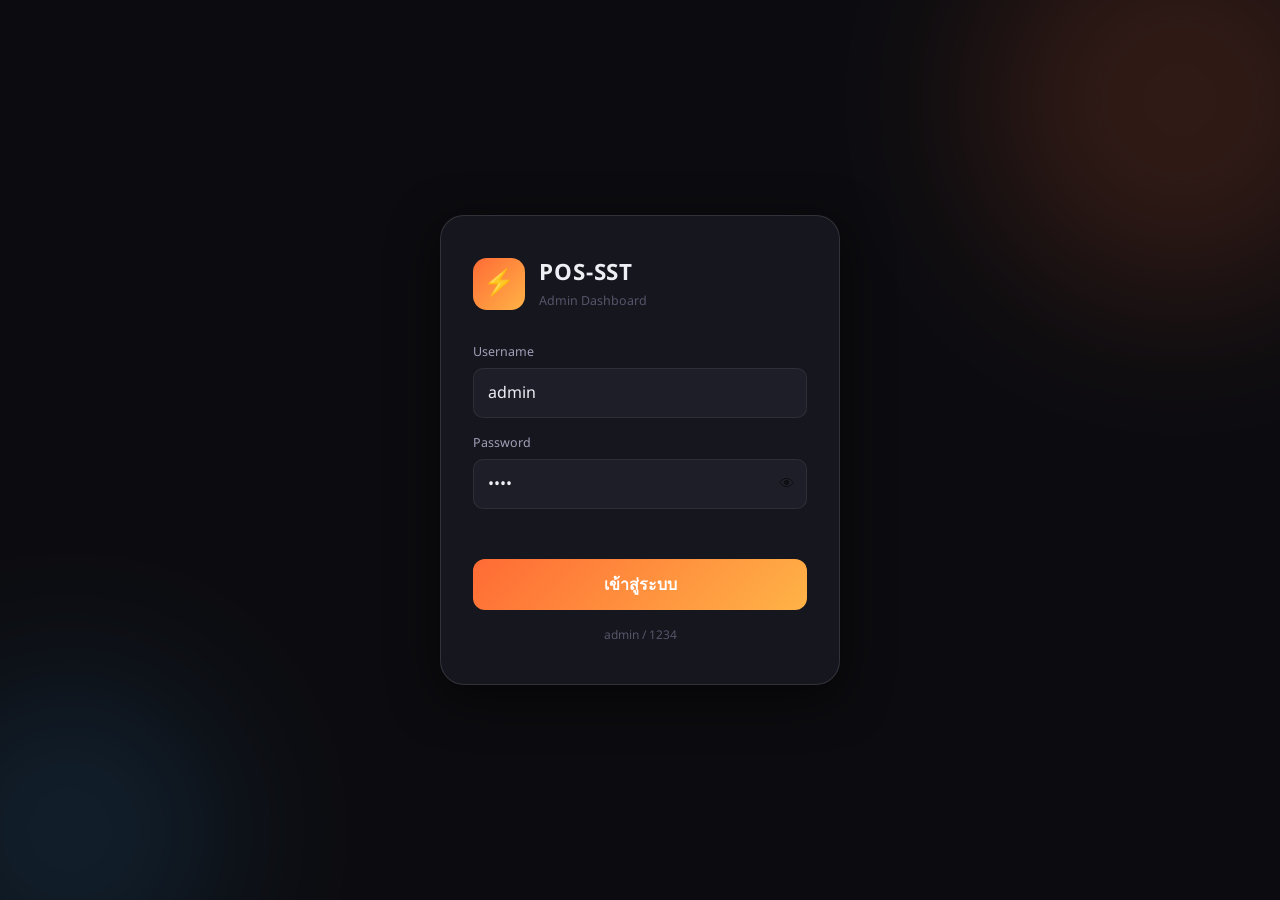
==== admin.html @ c985b65b "up to 3 commits ahead, 0 commits behind origin/main" ====
<!DOCTYPE html>
<html lang="th">
<head>
  <meta charset="UTF-8">
  <meta name="viewport" content="width=device-width, initial-scale=1.0, maximum-scale=1.0, minimum-scale=1.0, user-scalable=no, interactive-widget=resizes-content">
  <meta name="apple-mobile-web-app-capable" content="yes">
  <meta name="theme-color" content="#0c0c10">
  <title>POS-SST · Admin Dashboard</title>
  <link rel="stylesheet" href="admin-style.css">
  <link rel="preconnect" href="https://fonts.googleapis.com">
  <link href="https://fonts.googleapis.com/css2?family=Noto+Sans+Thai:wght@300;400;500;600;700&family=DM+Mono:wght@400;500&display=swap" rel="stylesheet">
</head>
<body>

  <!-- ════════════════════════════════
       LOGIN SCREEN
  ════════════════════════════════ -->
  <div class="login-screen" id="loginScreen">
    <div class="login-bg">
      <div class="login-orb login-orb1"></div>
      <div class="login-orb login-orb2"></div>
    </div>
    <div class="login-card">
      <div class="login-logo">
        <div class="login-logo-icon">⚡</div>
        <div>
          <div class="login-logo-title">POS-SST</div>
          <div class="login-logo-sub">Admin Dashboard</div>
        </div>
      </div>
      <div class="login-form">
        <div class="lf-group">
          <label>Username</label>
          <input type="text" id="loginUser" value="admin" placeholder="admin" autocomplete="username">
        </div>
        <div class="lf-group">
          <label>Password</label>
          <div class="pw-wrap">
            <input type="password" id="loginPass" value="1234" placeholder="••••••••" autocomplete="current-password">
            <button class="pw-toggle" onclick="togglePw()">👁</button>
          </div>
        </div>
        <div class="login-error" id="loginError"></div>
        <button class="login-btn" onclick="doLogin()">เข้าสู่ระบบ</button>
      </div>
      <div class="login-hint">admin / 1234</div>
    </div>
  </div>

  <!-- ════════════════════════════════
       APP SHELL
  ════════════════════════════════ -->
  <div class="app-shell" id="appShell" style="display:none">

    <!-- ── SIDEBAR (Desktop) ── -->
    <aside class="sidebar" id="sidebar">
      <div class="sb-header">
        <div class="sb-logo">
          <span class="sb-logo-icon">⚡</span>
          <div>
            <div class="sb-title">POS-SST</div>
            <div class="sb-sub">Admin Panel</div>
          </div>
        </div>
        <button class="sb-collapse" id="sbCollapse" onclick="toggleSidebar()" title="ย่อ/ขยาย">‹</button>
      </div>

      <nav class="sb-nav">
        <div class="sb-section-label">เมนูหลัก</div>
        <button class="sb-item active" data-page="dashboard" onclick="navTo('dashboard', this)">
          <span class="sb-icon">📊</span><span class="sb-label">Dashboard</span>
        </button>
        <button class="sb-item" data-page="orders" onclick="navTo('orders', this)">
          <span class="sb-icon">📦</span><span class="sb-label">คำสั่งซื้อ</span>
          <span class="sb-badge" id="sbBadgeOrders">0</span>
        </button>
        <button class="sb-item" data-page="products" onclick="navTo('products', this)">
          <span class="sb-icon">🍽️</span><span class="sb-label">สินค้า / เมนู</span>
        </button>
        <button class="sb-item" data-page="inventory" onclick="navTo('inventory', this)">
          <span class="sb-icon">📋</span><span class="sb-label">สต็อกสินค้า</span>
        </button>
        <div class="sb-section-label">ระบบ</div>
        <button class="sb-item" data-page="reports" onclick="navTo('reports', this)">
          <span class="sb-icon">📈</span><span class="sb-label">รายงาน</span>
        </button>
        <button class="sb-item" data-page="users" onclick="navTo('users', this)">
          <span class="sb-icon">👥</span><span class="sb-label">ผู้ใช้งาน</span>
        </button>
        <button class="sb-item" data-page="settings" onclick="navTo('settings', this)">
          <span class="sb-icon">⚙️</span><span class="sb-label">ตั้งค่า</span>
        </button>
      </nav>

      <div class="sb-footer">
        <div class="sb-user">
          <div class="sb-avatar" id="sbAvatar">A</div>
          <div class="sb-user-info">
            <div class="sb-user-name" id="sbUserName">Admin</div>
            <div class="sb-user-role">Super Admin</div>
          </div>
        </div>
        <button class="sb-logout" onclick="doLogout()" title="ออกจากระบบ">⏻</button>
      </div>
    </aside>

    <!-- ── MAIN AREA ── -->
    <div class="main-area">

      <!-- Top Bar -->
      <header class="topbar">
        <div class="tb-left">
          <button class="tb-menu-btn" id="tbMenuBtn" onclick="toggleMobileMenu()">☰</button>
          <div class="tb-breadcrumb">
            <span class="tb-bc-icon" id="tbIcon">📊</span>
            <span class="tb-bc-title" id="tbTitle">Dashboard</span>
          </div>
        </div>
        <div class="tb-right">
          <button class="tb-icon-btn" onclick="refreshPage()" title="รีเฟรช">🔄</button>
          <div class="tb-datetime" id="tbDatetime"></div>
          <button class="tb-avatar-btn" onclick="navTo('settings', null)">
            <div class="tb-avatar" id="tbAvatar">A</div>
          </button>
        </div>
      </header>

      <!-- Page Content -->
      <main class="page-content" id="pageContent">

        <!-- ══ DASHBOARD ══ -->
        <section class="page active" id="page-dashboard">
          <div class="page-title">ภาพรวมระบบ</div>

          <!-- KPI Row -->
          <div class="kpi-grid" id="kpiGrid"></div>

          <!-- Charts Row -->
          <div class="charts-row">
            <div class="chart-card wide">
              <div class="chart-header">
                <div class="chart-title">ยอดขาย 7 วันล่าสุด</div>
                <div class="chart-actions">
                  <button class="chart-btn active" onclick="switchChart('week',this)">สัปดาห์</button>
                  <button class="chart-btn" onclick="switchChart('month',this)">เดือน</button>
                </div>
              </div>
              <canvas id="salesChart" height="200"></canvas>
            </div>
            <div class="chart-card">
              <div class="chart-header"><div class="chart-title">สินค้าขายดี</div></div>
              <canvas id="topChart" height="200"></canvas>
            </div>
          </div>

          <!-- Recent Orders -->
          <div class="section-card">
            <div class="sc-header">
              <div class="sc-title">คำสั่งซื้อล่าสุด</div>
              <button class="sc-link" onclick="navTo('orders', null)">ดูทั้งหมด →</button>
            </div>
            <div class="table-wrap">
              <table class="data-table" id="dashOrdersTable"></table>
            </div>
          </div>
        </section>

        <!-- ══ ORDERS ══ -->
        <section class="page" id="page-orders">
          <div class="page-top-row">
            <div class="page-title">คำสั่งซื้อ</div>
            <div class="page-actions">
              <select class="filter-select" id="orderStatusFilter" onchange="renderOrdersPage()">
                <option value="all">ทุกสถานะ</option>
                <option value="pending">รอดำเนินการ</option>
                <option value="done">สำเร็จ</option>
                <option value="cancel">ยกเลิก</option>
              </select>
            </div>
          </div>
          <div class="section-card">
            <div class="table-wrap">
              <table class="data-table" id="ordersTable"></table>
            </div>
            <div class="table-empty" id="ordersEmpty" style="display:none">ไม่มีคำสั่งซื้อ</div>
          </div>
        </section>

        <!-- ══ PRODUCTS ══ -->
        <section class="page" id="page-products">
          <div class="page-top-row">
            <div class="page-title">สินค้า / เมนู</div>
            <button class="primary-btn" onclick="openProductModal()">+ เพิ่มสินค้า</button>
          </div>

          <!-- Search + filter -->
          <div class="filter-bar">
            <div class="filter-search">
              <span>🔍</span>
              <input type="text" id="productSearch" placeholder="ค้นหาสินค้า..." oninput="renderProductsPage()">
            </div>
            <select class="filter-select" id="productCatFilter" onchange="renderProductsPage()">
              <option value="all">ทุกหมวด</option>
              <option value="rice">🍚 ข้าว</option>
              <option value="noodle">🍜 เฝอ/ก๋วย</option>
              <option value="grill">🔥 ปิ้ง</option>
              <option value="drink">🥤 เครื่องดื่ม</option>
              <option value="dessert">🍮 ของหวาน</option>
            </select>
          </div>

          <div class="section-card">
            <div class="table-wrap">
              <table class="data-table" id="productsTable"></table>
            </div>
          </div>
        </section>

        <!-- ══ INVENTORY ══ -->
        <section class="page" id="page-inventory">
          <div class="page-top-row">
            <div class="page-title">สต็อกสินค้า</div>
            <button class="primary-btn" onclick="openStockModal()">+ ปรับสต็อก</button>
          </div>

          <!-- Stock alert -->
          <div class="alert-banner" id="stockAlert"></div>

          <div class="section-card">
            <div class="table-wrap">
              <table class="data-table" id="inventoryTable"></table>
            </div>
          </div>

          <!-- Stock log -->
          <div class="section-card" style="margin-top:16px">
            <div class="sc-header"><div class="sc-title">ประวัติการปรับสต็อก</div></div>
            <div class="table-wrap">
              <table class="data-table" id="stockLogTable"></table>
            </div>
          </div>
        </section>

        <!-- ══ REPORTS ══ -->
        <section class="page" id="page-reports">
          <div class="page-top-row">
            <div class="page-title">รายงานยอดขาย</div>
            <div class="page-actions">
              <select class="filter-select" id="reportPeriod" onchange="renderReportsPage()">
                <option value="7">7 วัน</option>
                <option value="30">30 วัน</option>
                <option value="90">90 วัน</option>
              </select>
            </div>
          </div>

          <div class="kpi-grid" id="reportKpi"></div>

          <div class="charts-row">
            <div class="chart-card wide">
              <div class="chart-header"><div class="chart-title">ยอดขายรายวัน</div></div>
              <canvas id="reportChart" height="220"></canvas>
            </div>
            <div class="chart-card">
              <div class="chart-header"><div class="chart-title">สัดส่วนหมวดหมู่</div></div>
              <canvas id="catChart" height="220"></canvas>
            </div>
          </div>

          <div class="section-card">
            <div class="sc-header">
              <div class="sc-title">รายการขายทั้งหมด</div>
              <button class="sc-link" onclick="exportCSV()">⬇ Export CSV</button>
            </div>
            <div class="table-wrap">
              <table class="data-table" id="reportTable"></table>
            </div>
          </div>
        </section>

        <!-- ══ USERS ══ -->
        <section class="page" id="page-users">
          <div class="page-top-row">
            <div class="page-title">ผู้ใช้งาน</div>
            <button class="primary-btn" onclick="openUserModal()">+ เพิ่มผู้ใช้</button>
          </div>
          <div class="section-card">
            <div class="table-wrap">
              <table class="data-table" id="usersTable"></table>
            </div>
          </div>
        </section>

        <!-- ══ SETTINGS ══ -->
        <section class="page" id="page-settings">
          <div class="page-title">ตั้งค่าระบบ</div>
          <div class="settings-layout">

            <div class="settings-group">
              <div class="sg-title">🏪 ข้อมูลร้าน</div>
              <div class="sg-row"><label>ชื่อร้าน</label><input class="sg-input" id="sStoreName" value="ร้านอาหารลาว"></div>
              <div class="sg-row"><label>โทรศัพท์</label><input class="sg-input" id="sStorePhone" value="020 xxxx xxxx"></div>
              <div class="sg-row"><label>ที่อยู่</label><input class="sg-input" id="sStoreAddr" value="เวียงจันทน์, ลาว"></div>
              <div class="sg-row"><label>เวลาเปิด-ปิด</label><input class="sg-input" value="08:00 – 22:00"></div>
              <button class="sg-btn" onclick="showToast('✅ บันทึกข้อมูลร้านแล้ว')">💾 บันทึก</button>
            </div>

            <div class="settings-group">
              <div class="sg-title">💰 ภาษี & ส่วนลด</div>
              <div class="sg-row"><label>VAT (%)</label><input class="sg-input" id="sVat" type="number" value="7"></div>
              <div class="sg-row"><label>ส่วนลดสูงสุด (%)</label><input class="sg-input" type="number" value="20"></div>
              <div class="sg-row"><label>สกุลเงิน</label>
                <select class="sg-input">
                  <option>LAK – ກີບ</option>
                  <option>THB – บาท</option>
                  <option>USD – Dollar</option>
                </select>
              </div>
              <button class="sg-btn" onclick="showToast('✅ บันทึกการตั้งค่าภาษีแล้ว')">💾 บันทึก</button>
            </div>

            <div class="settings-group">
              <div class="sg-title">🖨️ ใบเสร็จ</div>
              <div class="sg-row"><label>หัวใบเสร็จ</label><input class="sg-input" value="ร้านอาหารลาว"></div>
              <div class="sg-row"><label>ข้อความท้าย</label><input class="sg-input" value="ขอบคุณที่ใช้บริการ 🙏"></div>
              <div class="sg-row"><label>แสดง VAT</label>
                <select class="sg-input"><option>แสดง</option><option>ซ่อน</option></select>
              </div>
              <button class="sg-btn" onclick="showToast('✅ บันทึกการตั้งค่าใบเสร็จแล้ว')">💾 บันทึก</button>
            </div>

            <div class="settings-group">
              <div class="sg-title">🔐 เปลี่ยนรหัสผ่าน</div>
              <div class="sg-row"><label>รหัสปัจจุบัน</label><input class="sg-input" type="password" placeholder="••••••••"></div>
              <div class="sg-row"><label>รหัสใหม่</label><input class="sg-input" type="password" placeholder="••••••••"></div>
              <div class="sg-row"><label>ยืนยันรหัสใหม่</label><input class="sg-input" type="password" placeholder="••••••••"></div>
              <button class="sg-btn" onclick="showToast('✅ เปลี่ยนรหัสผ่านแล้ว')">🔐 เปลี่ยนรหัสผ่าน</button>
            </div>

            <div class="settings-group danger-group">
              <div class="sg-title">⚠️ Zone อันตราย</div>
              <div class="sg-row" style="flex-direction:column;gap:10px">
                <button class="sg-btn blue" onclick="showToast('💾 สำรองข้อมูลสำเร็จ')">💾 สำรองข้อมูล (Backup)</button>
                <button class="sg-btn red" onclick="confirmReset()">🗑️ รีเซ็ตข้อมูลทั้งหมด</button>
              </div>
              <div class="version-info">POS-SST Admin v1.0.0 · Build 2025</div>
            </div>

          </div>
        </section>

      </main>
    </div><!-- /main-area -->

  </div><!-- /app-shell -->

  <!-- ════════ MOBILE BOTTOM NAV ════════ -->
  <nav class="mobile-nav" id="mobileNav" style="display:none">
    <button class="mn-item active" data-page="dashboard" onclick="navTo('dashboard',this)">
      <span>📊</span><span>หน้าหลัก</span>
    </button>
    <button class="mn-item" data-page="orders" onclick="navTo('orders',this)">
      <span>📦</span><span>ออร์เดอร์</span>
    </button>
    <button class="mn-item" data-page="products" onclick="navTo('products',this)">
      <span>🍽️</span><span>สินค้า</span>
    </button>
    <button class="mn-item" data-page="reports" onclick="navTo('reports',this)">
      <span>📈</span><span>รายงาน</span>
    </button>
    <button class="mn-item" data-page="settings" onclick="navTo('settings',this)">
      <span>⚙️</span><span>ตั้งค่า</span>
    </button>
  </nav>

  <!-- ════════ MOBILE SIDEBAR OVERLAY ════════ -->
  <div class="mob-overlay" id="mobOverlay" onclick="closeMobileMenu()"></div>

  <!-- ════════ MODALS ════════ -->

  <!-- Product Modal -->
  <div class="modal-overlay" id="productModal">
    <div class="modal-card">
      <div class="modal-header">
        <div class="modal-title" id="productModalTitle">เพิ่มสินค้า</div>
        <button class="modal-close" onclick="closeModal('productModal')">✕</button>
      </div>
      <div class="modal-body">
        <input type="hidden" id="pmId">
        <div class="mf-row"><label>ชื่อสินค้า</label><input class="mf-input" id="pmName" placeholder="เช่น ข้าวผัด"></div>
        <div class="mf-row"><label>ราคา (ກີບ)</label><input class="mf-input" id="pmPrice" type="number" inputmode="numeric" placeholder="35000"></div>
        <div class="mf-row"><label>คำอธิบาย</label><input class="mf-input" id="pmDesc" placeholder="รายละเอียดสั้น ๆ"></div>
        <div class="mf-row2">
          <div class="mf-row"><label>หมวดหมู่</label>
            <select class="mf-input" id="pmCat">
              <option value="rice">🍚 ข้าว</option>
              <option value="noodle">🍜 เฝอ/ก๋วย</option>
              <option value="grill">🔥 ปิ้ง</option>
              <option value="drink">🥤 เครื่องดื่ม</option>
              <option value="dessert">🍮 ของหวาน</option>
            </select>
          </div>
          <div class="mf-row"><label>สต็อกเริ่มต้น</label><input class="mf-input" id="pmStock" type="number" inputmode="numeric" placeholder="99"></div>
        </div>
        <div class="mf-row"><label>สถานะ</label>
          <select class="mf-input" id="pmStatus">
            <option value="active">✅ ขายอยู่</option>
            <option value="soldout">❌ หมด</option>
            <option value="hidden">🚫 ซ่อน</option>
          </select>
        </div>
      </div>
      <div class="modal-footer">
        <button class="modal-btn cancel" onclick="closeModal('productModal')">ยกเลิก</button>
        <button class="modal-btn confirm" onclick="saveProduct()">💾 บันทึก</button>
      </div>
    </div>
  </div>

  <!-- Stock Adjust Modal -->
  <div class="modal-overlay" id="stockModal">
    <div class="modal-card">
      <div class="modal-header">
        <div class="modal-title">ปรับสต็อกสินค้า</div>
        <button class="modal-close" onclick="closeModal('stockModal')">✕</button>
      </div>
      <div class="modal-body">
        <div class="mf-row"><label>สินค้า</label>
          <select class="mf-input" id="smProduct"></select>
        </div>
        <div class="mf-row2">
          <div class="mf-row"><label>ประเภท</label>
            <select class="mf-input" id="smType">
              <option value="in">เข้า (+)</option>
              <option value="out">ออก (−)</option>
              <option value="set">ตั้งค่าใหม่</option>
            </select>
          </div>
          <div class="mf-row"><label>จำนวน</label>
            <input class="mf-input" id="smQty" type="number" inputmode="numeric" placeholder="10">
          </div>
        </div>
        <div class="mf-row"><label>หมายเหตุ</label><input class="mf-input" id="smNote" placeholder="เช่น รับสินค้าใหม่"></div>
      </div>
      <div class="modal-footer">
        <button class="modal-btn cancel" onclick="closeModal('stockModal')">ยกเลิก</button>
        <button class="modal-btn confirm" onclick="saveStock()">✅ ยืนยัน</button>
      </div>
    </div>
  </div>

  <!-- User Modal -->
  <div class="modal-overlay" id="userModal">
    <div class="modal-card">
      <div class="modal-header">
        <div class="modal-title" id="userModalTitle">เพิ่มผู้ใช้</div>
        <button class="modal-close" onclick="closeModal('userModal')">✕</button>
      </div>
      <div class="modal-body">
        <input type="hidden" id="umId">
        <div class="mf-row"><label>ชื่อเต็ม</label><input class="mf-input" id="umName" placeholder="ชื่อ นามสกุล"></div>
        <div class="mf-row"><label>Username</label><input class="mf-input" id="umUser" placeholder="username"></div>
        <div class="mf-row"><label>รหัสผ่าน</label><input class="mf-input" id="umPass" type="password" placeholder="••••••••"></div>
        <div class="mf-row"><label>บทบาท</label>
          <select class="mf-input" id="umRole">
            <option value="admin">⚡ Super Admin</option>
            <option value="manager">👔 ผู้จัดการ</option>
            <option value="cashier">🏪 พนักงานขาย</option>
          </select>
        </div>
        <div class="mf-row"><label>สถานะ</label>
          <select class="mf-input" id="umStatus">
            <option value="active">✅ ใช้งาน</option>
            <option value="inactive">🚫 ระงับ</option>
          </select>
        </div>
      </div>
      <div class="modal-footer">
        <button class="modal-btn cancel" onclick="closeModal('userModal')">ยกเลิก</button>
        <button class="modal-btn confirm" onclick="saveUser()">💾 บันทึก</button>
      </div>
    </div>
  </div>

  <!-- Order Detail Modal -->
  <div class="modal-overlay" id="orderDetailModal">
    <div class="modal-card">
      <div class="modal-header">
        <div class="modal-title" id="odTitle">รายละเอียดออร์เดอร์</div>
        <button class="modal-close" onclick="closeModal('orderDetailModal')">✕</button>
      </div>
      <div class="modal-body" id="odBody"></div>
      <div class="modal-footer">
        <button class="modal-btn cancel" onclick="closeModal('orderDetailModal')">ปิด</button>
        <button class="modal-btn confirm" onclick="printReceipt()">🖨️ พิมพ์ใบเสร็จ</button>
      </div>
    </div>
  </div>

  <!-- ════════ TOAST ════════ -->
  <div class="toast-stack" id="toastStack"></div>

  <script src="db.js"></script>
  <script src="admin-script.js"></script>
</body>
</html>
---- admin-style.css ----
/* ==========================================
   POS-SST ADMIN DASHBOARD — STYLE.CSS
   Responsive: Mobile-First + Desktop Sidebar
   ========================================== */

:root {
  --bg:         #0c0c10;
  --surface:    #16161e;
  --surface2:   #1e1e28;
  --surface3:   #262632;
  --border:     rgba(255,255,255,0.07);
  --border2:    rgba(255,255,255,0.12);
  --accent:     #ff6b35;
  --accent2:    #ffb347;
  --accent-dim: rgba(255,107,53,0.15);
  --green:      #2ecc71;
  --green-dim:  rgba(46,204,113,0.12);
  --red:        #e74c3c;
  --red-dim:    rgba(231,76,60,0.12);
  --blue:       #3498db;
  --blue-dim:   rgba(52,152,219,0.12);
  --yellow:     #f1c40f;
  --text:       #eeeef5;
  --text2:      #a0a0b8;
  --muted:      #55556a;
  --sidebar-w:  240px;
  --sidebar-collapsed: 64px;
  --topbar-h:   60px;
  --mobile-nav: 64px;
  --radius:     14px;
  --radius-sm:  8px;
  --shadow:     0 4px 24px rgba(0,0,0,0.5);
  --shadow-lg:  0 12px 48px rgba(0,0,0,0.6);
  --tap:        44px;
}

/* ── RESET ── */
*, *::before, *::after { box-sizing: border-box; margin: 0; padding: 0; }
html { font-size: 16px; scroll-behavior: smooth; -webkit-text-size-adjust: 100%; }
body {
  font-family: 'Noto Sans Thai', 'Noto Sans', sans-serif;
  background: var(--bg);
  color: var(--text);
  min-height: 100vh;
  min-height: 100dvh;
  overflow-x: hidden;
  -webkit-font-smoothing: antialiased;
}

/* ── iOS ZOOM FIX ──────────────────────────────────────────
   iOS Safari zooms the page when any focused input/select
   has font-size < 16px. Fix: force 16px on ALL form elements,
   then visually scale them down with transform so the layout
   stays compact. touch-action: manipulation kills double-tap zoom
   on buttons without disabling pinch-zoom on the page.
   ────────────────────────────────────────────────────────── */
input, select, textarea {
  font-family: inherit;
  font-size: 16px !important;   /* prevents iOS auto-zoom on focus */
}

button, a, [role="button"],
.sb-item, .mn-item, .nav-item,
.cat-pill, .tbl-btn, .primary-btn,
.modal-btn, .sg-btn, .settings-btn,
.login-btn, .chart-btn, .sc-link,
.tb-icon-btn, .tb-avatar-btn,
.sb-collapse, .sb-logout,
.modal-close, .pw-toggle {
  touch-action: manipulation; /* prevents 300ms delay + double-tap zoom */
  -webkit-tap-highlight-color: transparent;
}
::-webkit-scrollbar { width: 4px; height: 4px; }
::-webkit-scrollbar-track { background: transparent; }
::-webkit-scrollbar-thumb { background: var(--surface3); border-radius: 4px; }

/* ════════════════════════════════
   LOGIN SCREEN
════════════════════════════════ */
.login-screen {
  position: fixed; inset: 0;
  display: flex; align-items: center; justify-content: center;
  background: var(--bg);
  z-index: 1000;
  padding: 24px;
}
.login-bg { position: absolute; inset: 0; overflow: hidden; }
.login-orb {
  position: absolute; border-radius: 50%;
  filter: blur(80px); opacity: 0.15;
}
.login-orb1 { width: 400px; height: 400px; background: var(--accent); top: -100px; right: -100px; }
.login-orb2 { width: 300px; height: 300px; background: var(--blue); bottom: -80px; left: -80px; }

.login-card {
  position: relative; z-index: 1;
  background: var(--surface);
  border: 1px solid var(--border2);
  border-radius: 24px;
  padding: 40px 32px;
  width: 100%; max-width: 400px;
  box-shadow: var(--shadow-lg);
  animation: cardIn 0.5s cubic-bezier(.34,1.56,.64,1);
}
@keyframes cardIn {
  from { opacity: 0; transform: translateY(24px) scale(0.95); }
  to   { opacity: 1; transform: translateY(0) scale(1); }
}

.login-logo {
  display: flex; align-items: center; gap: 14px;
  margin-bottom: 32px;
}
.login-logo-icon {
  width: 52px; height: 52px; border-radius: 14px;
  background: linear-gradient(135deg, var(--accent), var(--accent2));
  display: flex; align-items: center; justify-content: center;
  font-size: 1.6rem;
}
.login-logo-title { font-size: 1.4rem; font-weight: 700; letter-spacing: 0.04em; }
.login-logo-sub { font-size: 0.78rem; color: var(--muted); margin-top: 2px; }

.login-form { display: flex; flex-direction: column; gap: 16px; }
.lf-group label { display: block; font-size: 0.78rem; color: var(--text2); margin-bottom: 6px; }
.lf-group input {
  width: 100%; background: var(--surface2); border: 1.5px solid var(--border);
  border-radius: 10px; padding: 12px 14px; color: var(--text);
  font-size: 16px; outline: none; min-height: var(--tap);
  transition: border-color 0.2s;
}
.lf-group input:focus { border-color: var(--accent); }
.pw-wrap { position: relative; }
.pw-wrap input { padding-right: 44px; }
.pw-toggle {
  position: absolute; right: 12px; top: 50%; transform: translateY(-50%);
  background: none; border: none; font-size: 1rem; opacity: 0.5;
}
.login-error { font-size: 0.8rem; color: var(--red); min-height: 18px; text-align: center; }
.login-btn {
  width: 100%; padding: 13px; border-radius: 12px; border: none;
  background: linear-gradient(135deg, var(--accent), var(--accent2));
  color: white; font-size: 1rem; font-weight: 700;
  min-height: var(--tap); transition: opacity 0.2s, transform 0.1s;
}
.login-btn:active { opacity: 0.85; transform: scale(0.99); }
.login-hint { text-align: center; font-size: 0.75rem; color: var(--muted); margin-top: 16px; }

/* ════════════════════════════════
   APP SHELL
════════════════════════════════ */
.app-shell {
  display: flex;
  min-height: 100vh; min-height: 100dvh;
}

/* ════════════════════════════════
   SIDEBAR
════════════════════════════════ */
.sidebar {
  width: var(--sidebar-w);
  background: var(--surface);
  border-right: 1px solid var(--border);
  display: flex; flex-direction: column;
  position: fixed; left: 0; top: 0; bottom: 0;
  z-index: 200;
  transition: width 0.3s cubic-bezier(.4,0,.2,1), transform 0.3s cubic-bezier(.4,0,.2,1);
  overflow: hidden;
}
.sidebar.collapsed { width: var(--sidebar-collapsed); }

.sb-header {
  display: flex; align-items: center; justify-content: space-between;
  padding: 20px 16px 16px;
  border-bottom: 1px solid var(--border);
  flex-shrink: 0;
}
.sb-logo { display: flex; align-items: center; gap: 10px; overflow: hidden; white-space: nowrap; }
.sb-logo-icon {
  width: 36px; height: 36px; border-radius: 10px; flex-shrink: 0;
  background: linear-gradient(135deg, var(--accent), var(--accent2));
  display: flex; align-items: center; justify-content: center; font-size: 1.1rem;
}
.sb-title { font-size: 1rem; font-weight: 700; letter-spacing: 0.06em; }
.sb-sub { font-size: 0.65rem; color: var(--muted); margin-top: 1px; }
.sb-collapse {
  width: 28px; height: 28px; border-radius: 8px; border: 1px solid var(--border);
  background: var(--surface2); color: var(--muted); font-size: 1rem;
  display: flex; align-items: center; justify-content: center;
  flex-shrink: 0; transition: transform 0.3s;
}
.sidebar.collapsed .sb-collapse { transform: rotate(180deg); }

.sb-nav { flex: 1; overflow-y: auto; padding: 12px 8px; display: flex; flex-direction: column; gap: 2px; }
.sb-section-label {
  font-size: 0.62rem; font-weight: 700; text-transform: uppercase; letter-spacing: 0.1em;
  color: var(--muted); padding: 10px 8px 4px;
  white-space: nowrap; overflow: hidden;
  transition: opacity 0.2s;
}
.sidebar.collapsed .sb-section-label { opacity: 0; }

.sb-item {
  display: flex; align-items: center; gap: 10px;
  padding: 10px 10px; border-radius: var(--radius-sm); border: none;
  background: transparent; color: var(--text2); width: 100%;
  text-align: left; font-size: 0.88rem; font-weight: 500;
  min-height: var(--tap); white-space: nowrap;
  transition: background 0.15s, color 0.15s;
  position: relative;
}
.sb-item:hover { background: var(--surface2); color: var(--text); }
.sb-item.active { background: var(--accent-dim); color: var(--accent); font-weight: 600; }
.sb-item.active::before {
  content: ''; position: absolute; left: 0; top: 6px; bottom: 6px;
  width: 3px; border-radius: 0 3px 3px 0;
  background: var(--accent);
}
.sb-icon { font-size: 1.1rem; flex-shrink: 0; width: 20px; text-align: center; }
.sb-label { overflow: hidden; transition: opacity 0.2s, width 0.3s; }
.sidebar.collapsed .sb-label { opacity: 0; width: 0; }

.sb-badge {
  margin-left: auto; background: var(--red); color: white;
  font-size: 0.65rem; font-weight: 700; padding: 2px 6px; border-radius: 20px;
  min-width: 20px; text-align: center;
  transition: opacity 0.2s;
}
.sb-badge[data-count="0"] { display: none; }
.sidebar.collapsed .sb-badge { opacity: 0; }

.sb-footer {
  padding: 14px; border-top: 1px solid var(--border); flex-shrink: 0;
  display: flex; align-items: center; gap: 10px;
  overflow: hidden; white-space: nowrap;
}
.sb-avatar {
  width: 34px; height: 34px; border-radius: 10px; flex-shrink: 0;
  background: linear-gradient(135deg, var(--blue), #2c3e50);
  display: flex; align-items: center; justify-content: center;
  font-size: 0.9rem; font-weight: 700; color: white;
}
.sb-user-name { font-size: 0.85rem; font-weight: 600; }
.sb-user-role { font-size: 0.68rem; color: var(--muted); margin-top: 1px; }
.sb-user-info { overflow: hidden; transition: opacity 0.2s; flex: 1; }
.sidebar.collapsed .sb-user-info { opacity: 0; }
.sb-logout {
  width: 30px; height: 30px; border-radius: 8px; border: 1px solid var(--border);
  background: var(--surface2); color: var(--muted); font-size: 0.9rem;
  display: flex; align-items: center; justify-content: center;
  flex-shrink: 0; transition: background 0.15s, color 0.15s, opacity 0.2s;
}
.sb-logout:hover { background: var(--red-dim); color: var(--red); }
.sidebar.collapsed .sb-logout { opacity: 0; pointer-events: none; }

/* ════════════════════════════════
   MAIN AREA
════════════════════════════════ */
.main-area {
  flex: 1;
  margin-left: var(--sidebar-w);
  display: flex; flex-direction: column;
  min-height: 100vh; min-height: 100dvh;
  transition: margin-left 0.3s cubic-bezier(.4,0,.2,1);
}
.sidebar.collapsed ~ .main-area { margin-left: var(--sidebar-collapsed); }

/* ── TOPBAR ── */
.topbar {
  position: sticky; top: 0; z-index: 99;
  height: var(--topbar-h);
  background: rgba(12,12,16,0.92);
  backdrop-filter: blur(16px);
  -webkit-backdrop-filter: blur(16px);
  border-bottom: 1px solid var(--border);
  display: flex; align-items: center; justify-content: space-between;
  padding: 0 24px;
  flex-shrink: 0;
}
.tb-left { display: flex; align-items: center; gap: 12px; }
.tb-menu-btn {
  display: none; width: var(--tap); height: var(--tap);
  background: var(--surface2); border: 1px solid var(--border);
  border-radius: var(--radius-sm); font-size: 1.1rem;
  align-items: center; justify-content: center; color: var(--text2);
}
.tb-breadcrumb { display: flex; align-items: center; gap: 8px; }
.tb-bc-icon { font-size: 1.1rem; }
.tb-bc-title { font-size: 1rem; font-weight: 600; }

.tb-right { display: flex; align-items: center; gap: 10px; }
.tb-icon-btn {
  width: 36px; height: 36px; border-radius: var(--radius-sm);
  background: var(--surface2); border: 1px solid var(--border);
  font-size: 0.9rem; display: flex; align-items: center; justify-content: center;
  color: var(--text2); transition: background 0.15s;
}
.tb-icon-btn:hover { background: var(--surface3); color: var(--text); }
.tb-datetime { font-size: 0.78rem; color: var(--muted); font-family: 'DM Mono', monospace; white-space: nowrap; }
.tb-avatar-btn { background: none; border: none; }
.tb-avatar {
  width: 34px; height: 34px; border-radius: 10px;
  background: linear-gradient(135deg, var(--blue), #1a252f);
  display: flex; align-items: center; justify-content: center;
  font-size: 0.85rem; font-weight: 700; color: white; cursor: pointer;
}

/* ── PAGE CONTENT ── */
.page-content {
  flex: 1; overflow-y: auto;
  padding: 24px;
  -webkit-overflow-scrolling: touch;
}

/* ── PAGES ── */
.page { display: none; }
.page.active { display: block; animation: fadeSlide 0.25s ease; }
@keyframes fadeSlide {
  from { opacity: 0; transform: translateY(8px); }
  to   { opacity: 1; transform: translateY(0); }
}

.page-title {
  font-size: 1.3rem; font-weight: 700; margin-bottom: 20px;
  display: flex; align-items: center; gap: 8px;
}
.page-title::before {
  content: ''; display: block; width: 4px; height: 20px;
  border-radius: 4px;
  background: linear-gradient(to bottom, var(--accent), var(--accent2));
}
.page-top-row {
  display: flex; align-items: center; justify-content: space-between;
  margin-bottom: 20px; flex-wrap: wrap; gap: 12px;
}
.page-top-row .page-title { margin-bottom: 0; }
.page-actions { display: flex; align-items: center; gap: 10px; flex-wrap: wrap; }

/* ════════════════════════════════
   KPI CARDS
════════════════════════════════ */
.kpi-grid {
  display: grid;
  grid-template-columns: repeat(auto-fit, minmax(200px, 1fr));
  gap: 16px; margin-bottom: 24px;
}
.kpi-card {
  background: var(--surface);
  border: 1.5px solid var(--border);
  border-radius: var(--radius);
  padding: 18px 20px;
  position: relative; overflow: hidden;
  transition: border-color 0.2s, transform 0.2s;
}
.kpi-card:hover { border-color: var(--border2); transform: translateY(-2px); }
.kpi-card.accent-card { border-color: rgba(255,107,53,0.3); background: rgba(255,107,53,0.05); }

.kpi-top { display: flex; align-items: flex-start; justify-content: space-between; margin-bottom: 12px; }
.kpi-icon { font-size: 1.6rem; }
.kpi-change {
  font-size: 0.72rem; font-weight: 700; padding: 3px 8px;
  border-radius: 20px;
}
.kpi-change.up   { background: var(--green-dim); color: var(--green); }
.kpi-change.down { background: var(--red-dim);   color: var(--red);   }
.kpi-change.neu  { background: var(--surface2);  color: var(--muted); }

.kpi-val { font-size: 1.8rem; font-weight: 700; color: var(--accent2); line-height: 1; margin-bottom: 6px; }
.kpi-val.sm { font-size: 1.2rem; padding-top: 4px; }
.kpi-lbl { font-size: 0.78rem; color: var(--muted); }

/* ════════════════════════════════
   CHARTS
════════════════════════════════ */
.charts-row {
  display: grid;
  grid-template-columns: 1fr 1fr;
  gap: 16px; margin-bottom: 24px;
}
.chart-card {
  background: var(--surface);
  border: 1.5px solid var(--border);
  border-radius: var(--radius);
  padding: 18px;
  /* Prevent layout shift when canvas buffer resizes */
  overflow: hidden;
}
.chart-card.wide { grid-column: span 1; }

/* ── CANVAS LOCK ─────────────────────────────────────────────
   CRITICAL: lock canvas to CSS dimensions so that when JS sets
   canvas.width/height (buffer size × devicePixelRatio), the
   physical layout does NOT change → prevents mobile auto-zoom.
   Without this, canvas.width = 700 on a 350px element causes
   a massive layout reflow that mobile Safari reads as "zoom".
   ─────────────────────────────────────────────────────────── */
canvas {
  display: block;
  width: 100% !important;   /* CSS visual size — fixed */
  height: 200px !important; /* CSS visual size — fixed */
  touch-action: manipulation;
}
/* report page charts are slightly taller */
#reportChart, #catChart { height: 220px !important; }

.chart-header {
  display: flex; align-items: center; justify-content: space-between;
  margin-bottom: 16px;
}
.chart-title { font-size: 0.88rem; font-weight: 700; }
.chart-actions { display: flex; gap: 4px; }
.chart-btn {
  padding: 4px 10px; border-radius: 6px; border: 1px solid var(--border);
  background: transparent; color: var(--muted); font-size: 0.75rem;
  touch-action: manipulation;
  transition: all 0.15s;
}
.chart-btn.active { background: var(--accent); border-color: var(--accent); color: white; }

/* ════════════════════════════════
   SECTION CARD
════════════════════════════════ */
.section-card {
  background: var(--surface);
  border: 1.5px solid var(--border);
  border-radius: var(--radius);
  overflow: hidden;
}
.sc-header {
  display: flex; align-items: center; justify-content: space-between;
  padding: 16px 20px;
  border-bottom: 1px solid var(--border);
}
.sc-title { font-size: 0.9rem; font-weight: 700; }
.sc-link { background: none; border: none; color: var(--accent); font-size: 0.82rem; }

/* ════════════════════════════════
   TABLES
════════════════════════════════ */
.table-wrap { overflow-x: auto; -webkit-overflow-scrolling: touch; }
.data-table {
  width: 100%; border-collapse: collapse; font-size: 0.85rem;
  min-width: 500px;
}
.data-table th {
  text-align: left; padding: 12px 16px;
  font-size: 0.72rem; font-weight: 700; text-transform: uppercase;
  letter-spacing: 0.06em; color: var(--muted);
  border-bottom: 1px solid var(--border);
  background: var(--surface2); white-space: nowrap;
}
.data-table td {
  padding: 13px 16px;
  border-bottom: 1px solid rgba(255,255,255,0.04);
  vertical-align: middle;
}
.data-table tr:last-child td { border-bottom: none; }
.data-table tbody tr { transition: background 0.1s; }
.data-table tbody tr:hover td { background: rgba(255,255,255,0.02); }

.table-empty {
  text-align: center; padding: 48px; color: var(--muted); font-size: 0.88rem;
}

/* badges */
.badge {
  display: inline-flex; align-items: center;
  padding: 3px 10px; border-radius: 20px;
  font-size: 0.7rem; font-weight: 700; white-space: nowrap;
}
.badge-green  { background: var(--green-dim); color: var(--green); }
.badge-red    { background: var(--red-dim);   color: var(--red);   }
.badge-yellow { background: rgba(241,196,15,0.12); color: var(--yellow); }
.badge-blue   { background: var(--blue-dim);  color: var(--blue);  }
.badge-gray   { background: var(--surface2);  color: var(--muted); }

/* action buttons in table */
.tbl-actions { display: flex; gap: 6px; }
.tbl-btn {
  padding: 5px 12px; border-radius: 7px; border: 1px solid var(--border);
  background: var(--surface2); color: var(--text2); font-size: 0.75rem;
  transition: all 0.15s; min-height: var(--tap);
}
.tbl-btn:hover { background: var(--surface3); color: var(--text); }
.tbl-btn.danger:hover { background: var(--red-dim); border-color: var(--red); color: var(--red); }

/* ════════════════════════════════
   FILTER BAR
════════════════════════════════ */
.filter-bar {
  display: flex; gap: 10px; margin-bottom: 16px; flex-wrap: wrap;
}
.filter-search {
  display: flex; align-items: center; gap: 8px;
  background: var(--surface); border: 1.5px solid var(--border);
  border-radius: var(--radius-sm); padding: 8px 14px;
  flex: 1; min-width: 200px;
  transition: border-color 0.2s;
}
.filter-search:focus-within { border-color: var(--accent); }
.filter-search input {
  flex: 1; background: none; border: none; outline: none;
  color: var(--text); font-size: 16px; min-height: 28px;
}
.filter-search input::placeholder { color: var(--muted); }
.filter-select {
  background: var(--surface); border: 1.5px solid var(--border);
  border-radius: var(--radius-sm); padding: 8px 12px; color: var(--text);
  font-family: inherit; font-size: 16px; outline: none; cursor: pointer;
  min-height: var(--tap);
  transition: border-color 0.2s;
}
.filter-select:focus { border-color: var(--accent); }

/* ════════════════════════════════
   PRIMARY BUTTON
════════════════════════════════ */
.primary-btn {
  padding: 10px 20px; border-radius: var(--radius-sm); border: none;
  background: linear-gradient(135deg, var(--accent), var(--accent2));
  color: white; font-size: 0.88rem; font-weight: 700;
  min-height: var(--tap); transition: opacity 0.15s, transform 0.1s;
}
.primary-btn:active { opacity: 0.85; transform: scale(0.98); }

/* ════════════════════════════════
   ALERT BANNER
════════════════════════════════ */
.alert-banner {
  background: rgba(241,196,15,0.1); border: 1px solid rgba(241,196,15,0.3);
  border-radius: var(--radius-sm); padding: 12px 16px;
  margin-bottom: 16px; font-size: 0.85rem; color: var(--yellow);
  display: none;
}
.alert-banner.show { display: block; }

/* ════════════════════════════════
   SETTINGS
════════════════════════════════ */
.settings-layout {
  display: grid;
  grid-template-columns: repeat(auto-fit, minmax(300px, 1fr));
  gap: 16px;
}
.settings-group {
  background: var(--surface);
  border: 1.5px solid var(--border);
  border-radius: var(--radius); overflow: hidden;
}
.danger-group { border-color: rgba(231,76,60,0.2); }
.sg-title {
  padding: 14px 18px; font-size: 0.88rem; font-weight: 700;
  border-bottom: 1px solid var(--border);
  background: var(--surface2);
}
.sg-row {
  display: flex; flex-direction: column; gap: 6px;
  padding: 12px 18px; border-bottom: 1px solid var(--border);
}
.sg-row label { font-size: 0.72rem; color: var(--muted); }
.sg-input {
  background: var(--surface2); border: 1.5px solid var(--border);
  border-radius: var(--radius-sm); padding: 10px 12px; color: var(--text);
  font-size: 16px; outline: none; min-height: var(--tap);
  transition: border-color 0.2s; width: 100%;
}
.sg-input:focus { border-color: var(--accent); }
.sg-btn {
  display: block; width: calc(100% - 36px); margin: 14px 18px;
  padding: 11px; border-radius: var(--radius-sm); border: none;
  background: var(--accent); color: white; font-size: 0.88rem; font-weight: 700;
  min-height: var(--tap); transition: opacity 0.15s;
}
.sg-btn:hover { opacity: 0.85; }
.sg-btn.blue { background: var(--blue); }
.sg-btn.red  { background: var(--red);  }
.version-info { padding: 14px 18px; font-size: 0.72rem; color: var(--muted); }

/* ════════════════════════════════
   MODALS
════════════════════════════════ */
.modal-overlay {
  display: none; position: fixed; inset: 0;
  background: rgba(0,0,0,0.8); backdrop-filter: blur(8px);
  z-index: 500;
  align-items: center; justify-content: center;
  padding: 20px;
}
.modal-overlay.show { display: flex; }

.modal-card {
  background: var(--surface); border: 1px solid var(--border2);
  border-radius: 20px; width: 100%; max-width: 480px;
  box-shadow: var(--shadow-lg);
  animation: modalIn 0.3s cubic-bezier(.34,1.4,.64,1);
  max-height: 92vh; overflow-y: auto;
}
@keyframes modalIn {
  from { opacity: 0; transform: scale(0.9) translateY(20px); }
  to   { opacity: 1; transform: scale(1) translateY(0); }
}

.modal-header {
  display: flex; align-items: center; justify-content: space-between;
  padding: 18px 20px; border-bottom: 1px solid var(--border);
  position: sticky; top: 0; background: var(--surface); z-index: 1;
}
.modal-title { font-size: 1rem; font-weight: 700; }
.modal-close {
  width: 30px; height: 30px; border-radius: 8px; border: 1px solid var(--border);
  background: var(--surface2); color: var(--muted); font-size: 0.8rem;
}

.modal-body { padding: 18px 20px; display: flex; flex-direction: column; gap: 14px; }
.mf-row { display: flex; flex-direction: column; gap: 6px; }
.mf-row2 { display: grid; grid-template-columns: 1fr 1fr; gap: 12px; }
.mf-row label { font-size: 0.75rem; color: var(--muted); font-weight: 600; }
.mf-input {
  background: var(--surface2); border: 1.5px solid var(--border);
  border-radius: var(--radius-sm); padding: 10px 12px; color: var(--text);
  font-size: 16px; outline: none; min-height: var(--tap); width: 100%;
  transition: border-color 0.2s;
}
.mf-input:focus { border-color: var(--accent); }

.modal-footer {
  display: flex; gap: 10px; justify-content: flex-end;
  padding: 14px 20px; border-top: 1px solid var(--border);
}
.modal-btn {
  padding: 10px 24px; border-radius: var(--radius-sm); border: none;
  font-size: 0.88rem; font-weight: 700; min-height: var(--tap);
  transition: opacity 0.15s;
}
.modal-btn.cancel { background: var(--surface2); color: var(--text2); border: 1px solid var(--border); }
.modal-btn.confirm { background: var(--accent); color: white; }
.modal-btn:hover { opacity: 0.85; }

/* ════════════════════════════════
   TOAST
════════════════════════════════ */
.toast-stack {
  position: fixed; top: 80px; right: 20px;
  z-index: 600; display: flex; flex-direction: column; gap: 8px;
  align-items: flex-end; pointer-events: none;
}
.toast {
  background: var(--surface2); border: 1px solid var(--border2);
  border-radius: 12px; padding: 12px 18px;
  font-size: 0.85rem; box-shadow: var(--shadow);
  min-width: 220px; max-width: 320px;
  animation: toastIn 0.3s cubic-bezier(.34,1.4,.64,1);
  pointer-events: auto;
}
@keyframes toastIn {
  from { opacity: 0; transform: translateX(20px); }
  to   { opacity: 1; transform: translateX(0); }
}

/* ════════════════════════════════
   MOBILE BOTTOM NAV
════════════════════════════════ */
.mobile-nav {
  position: fixed; bottom: 0; left: 0; right: 0;
  height: var(--mobile-nav);
  background: rgba(12,12,16,0.97);
  backdrop-filter: blur(16px);
  -webkit-backdrop-filter: blur(16px);
  border-top: 1px solid var(--border);
  display: grid; grid-template-columns: repeat(5, 1fr);
  z-index: 300;
  padding-bottom: env(safe-area-inset-bottom);
}
.mn-item {
  display: flex; flex-direction: column; align-items: center; justify-content: center;
  gap: 3px; background: none; border: none; color: var(--muted);
  font-size: 0.62rem; font-weight: 600;
  -webkit-tap-highlight-color: transparent;
  transition: color 0.15s;
}
.mn-item span:first-child { font-size: 1.3rem; transition: transform 0.2s; }
.mn-item.active { color: var(--accent); }
.mn-item.active span:first-child { transform: scale(1.15); }

/* Overlay for mobile sidebar */
.mob-overlay {
  display: none; position: fixed; inset: 0; background: rgba(0,0,0,0.6);
  z-index: 199; backdrop-filter: blur(4px);
}
.mob-overlay.show { display: block; }

/* ════════════════════════════════
   RESPONSIVE BREAKPOINTS
════════════════════════════════ */

/* ── Large Desktop ── */
@media (min-width: 1200px) {
  .charts-row { grid-template-columns: 2fr 1fr; }
  .kpi-grid { grid-template-columns: repeat(4, 1fr); }
}

/* ── Tablet / Small Desktop ── */
@media (max-width: 1024px) {
  :root { --sidebar-w: 200px; }
  .charts-row { grid-template-columns: 1fr; }
}

/* ── Mobile (< 768px) ── */
@media (max-width: 768px) {
  /* Hide desktop sidebar */
  .sidebar {
    transform: translateX(-100%);
    width: var(--sidebar-w) !important; /* always full on mobile slide-in */
    box-shadow: var(--shadow-lg);
  }
  .sidebar.mobile-open { transform: translateX(0); }
  .sidebar.collapsed { width: var(--sidebar-w) !important; }
  .sidebar.collapsed .sb-label,
  .sidebar.collapsed .sb-section-label,
  .sidebar.collapsed .sb-user-info,
  .sidebar.collapsed .sb-logout { opacity: 1; pointer-events: auto; }
  .sidebar.collapsed .sb-badge { opacity: 1; }

  /* Remove sidebar margin */
  .main-area { margin-left: 0 !important; }

  /* Show hamburger */
  .tb-menu-btn { display: flex; }

  /* Hide datetime on small screens */
  .tb-datetime { display: none; }

  /* Show mobile nav */
  .mobile-nav { display: grid !important; }

  /* Add bottom padding for mobile nav */
  .page-content {
    padding: 16px;
    padding-bottom: calc(var(--mobile-nav) + 16px);
  }

  /* Charts stack */
  .charts-row { grid-template-columns: 1fr; gap: 12px; }
  .chart-card.wide { grid-column: auto; }

  /* KPI grid 2 col on mobile */
  .kpi-grid { grid-template-columns: repeat(2, 1fr); gap: 10px; }
  .kpi-val { font-size: 1.4rem; }

  /* Settings stack */
  .settings-layout { grid-template-columns: 1fr; }

  /* Table scroll hint */
  .table-wrap { border-radius: var(--radius-sm); }

  /* Modal full-ish on mobile */
  .modal-card { border-radius: 20px 20px 16px 16px; max-width: 100%; }

  /* Toast position */
  .toast-stack { top: auto; bottom: calc(var(--mobile-nav) + 12px); right: 12px; left: 12px; align-items: center; }
  .toast { min-width: 0; width: 100%; text-align: center; }
}

@media (max-width: 420px) {
  .page-content { padding: 12px; }
  .kpi-val { font-size: 1.2rem; }
  .kpi-grid { gap: 8px; }
  .mf-row2 { grid-template-columns: 1fr; }
}
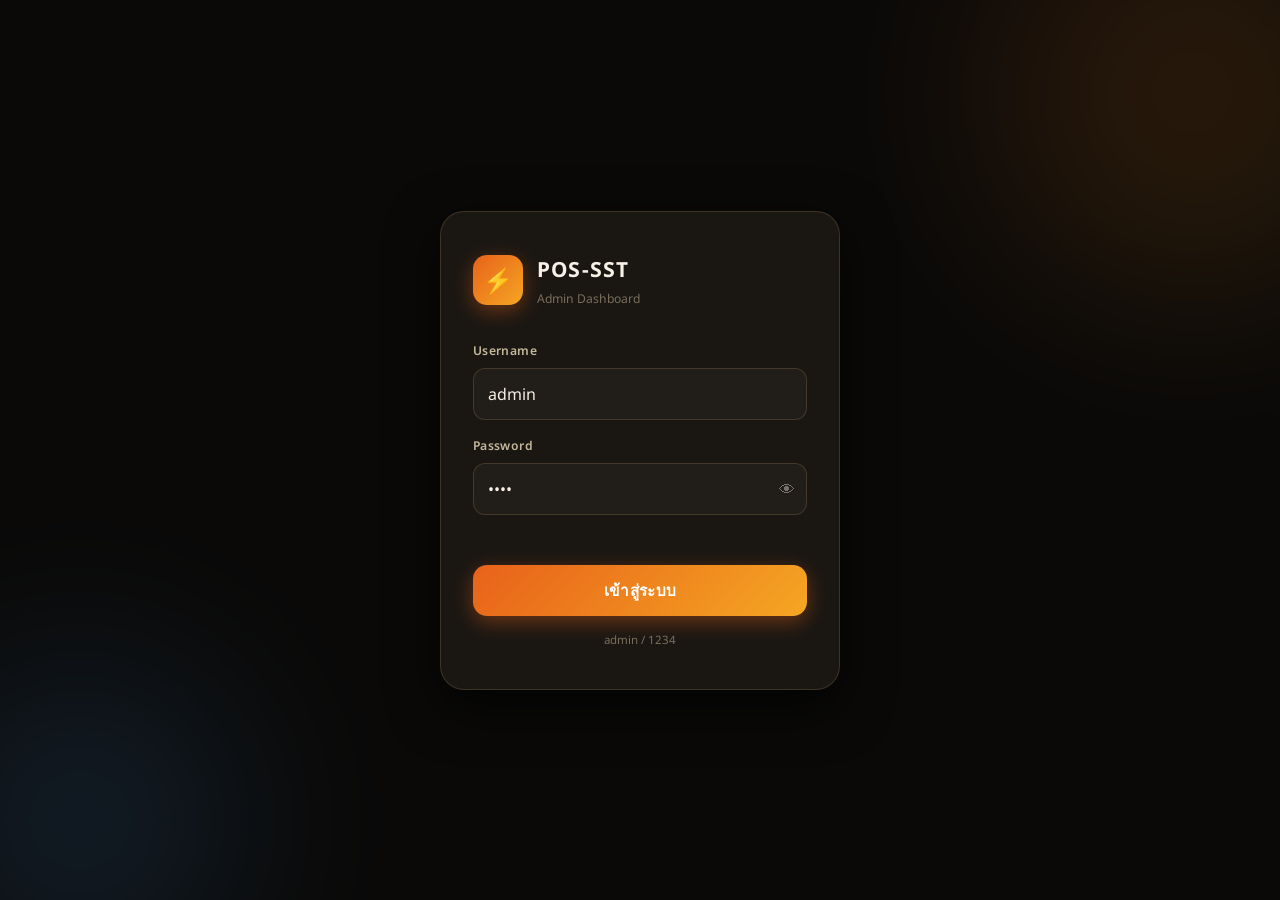
==== commit d650e1fe: "updated: 2024-06-01T12:00:00Z" ====
--- a/admin.html
+++ b/admin.html
@@ -20,6 +20,8 @@
       <div class="login-orb login-orb1"></div>
       <div class="login-orb login-orb2"></div>
     </div>
+    <!-- Language switcher on login -->
+    <div class="login-lang-wrap" id="loginLangMount"></div>
     <div class="login-card">
       <div class="login-logo">
         <div class="login-logo-icon">⚡</div>
@@ -41,9 +43,9 @@
           </div>
         </div>
         <div class="login-error" id="loginError"></div>
-        <button class="login-btn" onclick="doLogin()">เข้าสู่ระบบ</button>
-      </div>
-      <div class="login-hint">admin / 1234</div>
+        <button class="login-btn" onclick="doLogin()"><span data-i18n="login.btn">เข้าสู่ระบบ</span></button>
+      </div>
+      <div class="login-hint"><span data-i18n="login.hint">admin / 1234</span></div>
     </div>
   </div>
 
@@ -68,27 +70,27 @@
       <nav class="sb-nav">
         <div class="sb-section-label">เมนูหลัก</div>
         <button class="sb-item active" data-page="dashboard" onclick="navTo('dashboard', this)">
-          <span class="sb-icon">📊</span><span class="sb-label">Dashboard</span>
+          <span class="sb-icon">📊</span><span class="sb-label" data-i18n="admin.dashboard">Dashboard</span>
         </button>
         <button class="sb-item" data-page="orders" onclick="navTo('orders', this)">
-          <span class="sb-icon">📦</span><span class="sb-label">คำสั่งซื้อ</span>
+          <span class="sb-icon">📦</span><span class="sb-label" data-i18n="admin.orders">คำสั่งซื้อ</span>
           <span class="sb-badge" id="sbBadgeOrders">0</span>
         </button>
         <button class="sb-item" data-page="products" onclick="navTo('products', this)">
-          <span class="sb-icon">🍽️</span><span class="sb-label">สินค้า / เมนู</span>
+          <span class="sb-icon">🍽️</span><span class="sb-label" data-i18n="admin.products">สินค้า / เมนู</span>
         </button>
         <button class="sb-item" data-page="inventory" onclick="navTo('inventory', this)">
-          <span class="sb-icon">📋</span><span class="sb-label">สต็อกสินค้า</span>
+          <span class="sb-icon">📋</span><span class="sb-label" data-i18n="admin.inventory">สต็อกสินค้า</span>
         </button>
         <div class="sb-section-label">ระบบ</div>
         <button class="sb-item" data-page="reports" onclick="navTo('reports', this)">
-          <span class="sb-icon">📈</span><span class="sb-label">รายงาน</span>
+          <span class="sb-icon">📈</span><span class="sb-label" data-i18n="admin.reports">รายงาน</span>
         </button>
         <button class="sb-item" data-page="users" onclick="navTo('users', this)">
-          <span class="sb-icon">👥</span><span class="sb-label">ผู้ใช้งาน</span>
+          <span class="sb-icon">👥</span><span class="sb-label" data-i18n="admin.users">ผู้ใช้งาน</span>
         </button>
         <button class="sb-item" data-page="settings" onclick="navTo('settings', this)">
-          <span class="sb-icon">⚙️</span><span class="sb-label">ตั้งค่า</span>
+          <span class="sb-icon">⚙️</span><span class="sb-label" data-i18n="admin.settings">ตั้งค่า</span>
         </button>
       </nav>
 
@@ -97,7 +99,7 @@
           <div class="sb-avatar" id="sbAvatar">A</div>
           <div class="sb-user-info">
             <div class="sb-user-name" id="sbUserName">Admin</div>
-            <div class="sb-user-role">Super Admin</div>
+            <div class="sb-user-role" data-i18n="users.role.admin">Super Admin</div>
           </div>
         </div>
         <button class="sb-logout" onclick="doLogout()" title="ออกจากระบบ">⏻</button>
@@ -118,6 +120,7 @@
         </div>
         <div class="tb-right">
           <button class="tb-icon-btn" onclick="refreshPage()" title="รีเฟรช">🔄</button>
+        <div id="langMount"></div>
           <div class="tb-datetime" id="tbDatetime"></div>
           <button class="tb-avatar-btn" onclick="navTo('settings', null)">
             <div class="tb-avatar" id="tbAvatar">A</div>
@@ -357,19 +360,19 @@
   <!-- ════════ MOBILE BOTTOM NAV ════════ -->
   <nav class="mobile-nav" id="mobileNav" style="display:none">
     <button class="mn-item active" data-page="dashboard" onclick="navTo('dashboard',this)">
-      <span>📊</span><span>หน้าหลัก</span>
+      <span>📊</span><span data-i18n="admin.dashboard">หน้าหลัก</span>
     </button>
     <button class="mn-item" data-page="orders" onclick="navTo('orders',this)">
-      <span>📦</span><span>ออร์เดอร์</span>
+      <span>📦</span><span data-i18n="admin.orders">ออร์เดอร์</span>
     </button>
     <button class="mn-item" data-page="products" onclick="navTo('products',this)">
-      <span>🍽️</span><span>สินค้า</span>
+      <span>🍽️</span><span data-i18n="admin.products">สินค้า</span>
     </button>
     <button class="mn-item" data-page="reports" onclick="navTo('reports',this)">
-      <span>📈</span><span>รายงาน</span>
+      <span>📈</span><span data-i18n="admin.reports">รายงาน</span>
     </button>
     <button class="mn-item" data-page="settings" onclick="navTo('settings',this)">
-      <span>⚙️</span><span>ตั้งค่า</span>
+      <span>⚙️</span><span data-i18n="admin.settings">ตั้งค่า</span>
     </button>
   </nav>
 
@@ -500,6 +503,7 @@
   <!-- ════════ TOAST ════════ -->
   <div class="toast-stack" id="toastStack"></div>
 
+  <script src="i18n.js"></script>
   <script src="db.js"></script>
   <script src="admin-script.js"></script>
 </body>
--- a/admin-style.css
+++ b/admin-style.css
@@ -1,768 +1,693 @@
-/* ==========================================
-   POS-SST ADMIN DASHBOARD — STYLE.CSS
-   Responsive: Mobile-First + Desktop Sidebar
-   ========================================== */
-
+/* ============================================================
+   POS-SST · admin-style.css
+   Theme: Warm Dark — matches index.html exactly
+   Font: Noto Sans Lao + Noto Sans
+   ============================================================ */
+
+@import url('https://fonts.googleapis.com/css2?family=Noto+Sans+Lao:wght@300;400;500;600;700&family=Noto+Sans:ital,wght@0,300;0,400;0,600;0,700;1,400&display=swap');
+
+/* ── Tokens (same as index.html) ── */
 :root {
-  --bg:         #0c0c10;
-  --surface:    #16161e;
-  --surface2:   #1e1e28;
-  --surface3:   #262632;
-  --border:     rgba(255,255,255,0.07);
-  --border2:    rgba(255,255,255,0.12);
-  --accent:     #ff6b35;
-  --accent2:    #ffb347;
-  --accent-dim: rgba(255,107,53,0.15);
-  --green:      #2ecc71;
-  --green-dim:  rgba(46,204,113,0.12);
-  --red:        #e74c3c;
-  --red-dim:    rgba(231,76,60,0.12);
-  --blue:       #3498db;
-  --blue-dim:   rgba(52,152,219,0.12);
-  --yellow:     #f1c40f;
-  --text:       #eeeef5;
-  --text2:      #a0a0b8;
-  --muted:      #55556a;
-  --sidebar-w:  240px;
-  --sidebar-collapsed: 64px;
-  --topbar-h:   60px;
-  --mobile-nav: 64px;
-  --radius:     14px;
-  --radius-sm:  8px;
-  --shadow:     0 4px 24px rgba(0,0,0,0.5);
-  --shadow-lg:  0 12px 48px rgba(0,0,0,0.6);
-  --tap:        44px;
-}
-
-/* ── RESET ── */
-*, *::before, *::after { box-sizing: border-box; margin: 0; padding: 0; }
-html { font-size: 16px; scroll-behavior: smooth; -webkit-text-size-adjust: 100%; }
-body {
-  font-family: 'Noto Sans Thai', 'Noto Sans', sans-serif;
-  background: var(--bg);
-  color: var(--text);
-  min-height: 100vh;
-  min-height: 100dvh;
-  overflow-x: hidden;
-  -webkit-font-smoothing: antialiased;
-}
-
-/* ── iOS ZOOM FIX ──────────────────────────────────────────
-   iOS Safari zooms the page when any focused input/select
-   has font-size < 16px. Fix: force 16px on ALL form elements,
-   then visually scale them down with transform so the layout
-   stays compact. touch-action: manipulation kills double-tap zoom
-   on buttons without disabling pinch-zoom on the page.
-   ────────────────────────────────────────────────────────── */
-input, select, textarea {
-  font-family: inherit;
-  font-size: 16px !important;   /* prevents iOS auto-zoom on focus */
-}
-
-button, a, [role="button"],
-.sb-item, .mn-item, .nav-item,
-.cat-pill, .tbl-btn, .primary-btn,
-.modal-btn, .sg-btn, .settings-btn,
-.login-btn, .chart-btn, .sc-link,
-.tb-icon-btn, .tb-avatar-btn,
-.sb-collapse, .sb-logout,
-.modal-close, .pw-toggle {
-  touch-action: manipulation; /* prevents 300ms delay + double-tap zoom */
-  -webkit-tap-highlight-color: transparent;
-}
-::-webkit-scrollbar { width: 4px; height: 4px; }
-::-webkit-scrollbar-track { background: transparent; }
-::-webkit-scrollbar-thumb { background: var(--surface3); border-radius: 4px; }
-
-/* ════════════════════════════════
+  --bg:          #0a0908;
+  --bg2:         #111009;
+  --card:        #1a1713;
+  --card2:       #211e19;
+  --card3:       #2c2820;
+  --border:      rgba(255,210,130,0.08);
+  --border2:     rgba(255,210,130,0.15);
+  --border3:     rgba(255,210,130,0.25);
+  --amber:       #f5a623;
+  --amber2:      #ffcb6b;
+  --amber3:      #fff3d0;
+  --orange:      #e8621a;
+  --orange2:     #ff8c42;
+  --green:       #3dd68c;
+  --green-dim:   rgba(61,214,140,0.12);
+  --red:         #f05454;
+  --red-dim:     rgba(240,84,84,0.12);
+  --blue:        #4da6ff;
+  --blue-dim:    rgba(77,166,255,0.12);
+  --yellow:      #ffd166;
+  --text:        #f7f0e6;
+  --text2:       #c4b89a;
+  --muted:       #7a6e5c;
+  --muted2:      #3d3628;
+  --sidebar-w:   248px;
+  --sidebar-col: 64px;
+  --topbar-h:    60px;
+  --mobile-nav:  66px;
+  --radius:      16px;
+  --radius-sm:   10px;
+  --tap:         44px;
+  --shadow:      0 4px 20px rgba(0,0,0,0.5);
+  --shadow-lg:   0 16px 52px rgba(0,0,0,0.7);
+  /* Aliases matching index.html var names used in shared components */
+  --accent:      #f5a623;
+  --accent2:     #ffcb6b;
+  --accent-dim:  rgba(245,166,35,0.12);
+  --surface:     #1a1713;
+  --surface2:    #211e19;
+  --surface3:    #2c2820;
+}
+
+/* ── Reset ── */
+*,*::before,*::after{box-sizing:border-box;margin:0;padding:0}
+html{font-size:16px;scroll-behavior:smooth;-webkit-text-size-adjust:100%}
+body{
+  font-family:'Noto Sans Lao','Noto Sans',sans-serif;
+  background:var(--bg);color:var(--text);
+  min-height:100vh;min-height:100dvh;
+  overflow-x:hidden;-webkit-font-smoothing:antialiased;
+}
+input,select,textarea{font-family:inherit;font-size:16px!important}
+button{font-family:inherit;cursor:pointer;touch-action:manipulation;-webkit-tap-highlight-color:transparent}
+::-webkit-scrollbar{width:3px;height:3px}
+::-webkit-scrollbar-track{background:transparent}
+::-webkit-scrollbar-thumb{background:var(--card3);border-radius:3px}
+
+/* ══════════════════════════════════════
    LOGIN SCREEN
-════════════════════════════════ */
-.login-screen {
-  position: fixed; inset: 0;
-  display: flex; align-items: center; justify-content: center;
-  background: var(--bg);
-  z-index: 1000;
-  padding: 24px;
-}
-.login-bg { position: absolute; inset: 0; overflow: hidden; }
-.login-orb {
-  position: absolute; border-radius: 50%;
-  filter: blur(80px); opacity: 0.15;
-}
-.login-orb1 { width: 400px; height: 400px; background: var(--accent); top: -100px; right: -100px; }
-.login-orb2 { width: 300px; height: 300px; background: var(--blue); bottom: -80px; left: -80px; }
-
-.login-card {
-  position: relative; z-index: 1;
-  background: var(--surface);
-  border: 1px solid var(--border2);
-  border-radius: 24px;
-  padding: 40px 32px;
-  width: 100%; max-width: 400px;
-  box-shadow: var(--shadow-lg);
-  animation: cardIn 0.5s cubic-bezier(.34,1.56,.64,1);
-}
-@keyframes cardIn {
-  from { opacity: 0; transform: translateY(24px) scale(0.95); }
-  to   { opacity: 1; transform: translateY(0) scale(1); }
-}
-
-.login-logo {
-  display: flex; align-items: center; gap: 14px;
-  margin-bottom: 32px;
-}
-.login-logo-icon {
-  width: 52px; height: 52px; border-radius: 14px;
-  background: linear-gradient(135deg, var(--accent), var(--accent2));
-  display: flex; align-items: center; justify-content: center;
-  font-size: 1.6rem;
-}
-.login-logo-title { font-size: 1.4rem; font-weight: 700; letter-spacing: 0.04em; }
-.login-logo-sub { font-size: 0.78rem; color: var(--muted); margin-top: 2px; }
-
-.login-form { display: flex; flex-direction: column; gap: 16px; }
-.lf-group label { display: block; font-size: 0.78rem; color: var(--text2); margin-bottom: 6px; }
-.lf-group input {
-  width: 100%; background: var(--surface2); border: 1.5px solid var(--border);
-  border-radius: 10px; padding: 12px 14px; color: var(--text);
-  font-size: 16px; outline: none; min-height: var(--tap);
-  transition: border-color 0.2s;
-}
-.lf-group input:focus { border-color: var(--accent); }
-.pw-wrap { position: relative; }
-.pw-wrap input { padding-right: 44px; }
-.pw-toggle {
-  position: absolute; right: 12px; top: 50%; transform: translateY(-50%);
-  background: none; border: none; font-size: 1rem; opacity: 0.5;
-}
-.login-error { font-size: 0.8rem; color: var(--red); min-height: 18px; text-align: center; }
-.login-btn {
-  width: 100%; padding: 13px; border-radius: 12px; border: none;
-  background: linear-gradient(135deg, var(--accent), var(--accent2));
-  color: white; font-size: 1rem; font-weight: 700;
-  min-height: var(--tap); transition: opacity 0.2s, transform 0.1s;
-}
-.login-btn:active { opacity: 0.85; transform: scale(0.99); }
-.login-hint { text-align: center; font-size: 0.75rem; color: var(--muted); margin-top: 16px; }
-
-/* ════════════════════════════════
+══════════════════════════════════════ */
+.login-screen{
+  position:fixed;inset:0;
+  display:flex;align-items:center;justify-content:center;
+  background:var(--bg);z-index:1000;padding:24px;
+}
+.login-bg{position:absolute;inset:0;overflow:hidden}
+.login-orb{position:absolute;border-radius:50%;filter:blur(90px);opacity:.12}
+.login-orb1{width:420px;height:420px;background:linear-gradient(135deg,var(--orange),var(--amber));top:-120px;right:-120px}
+.login-orb2{width:320px;height:320px;background:var(--blue);bottom:-80px;left:-80px}
+
+/* Lang switcher in top-right of login screen */
+.login-lang-wrap{
+  position:fixed;top:20px;right:20px;z-index:1001;
+}
+
+.login-card{
+  position:relative;z-index:1;
+  background:var(--card);
+  border:1.5px solid var(--border2);
+  border-radius:24px;padding:40px 32px;
+  width:100%;max-width:400px;
+  box-shadow:var(--shadow-lg);
+  animation:cardIn .45s cubic-bezier(.34,1.4,.64,1);
+}
+@keyframes cardIn{from{opacity:0;transform:translateY(28px) scale(.95)}to{opacity:1;transform:translateY(0) scale(1)}}
+
+.login-logo{display:flex;align-items:center;gap:14px;margin-bottom:32px}
+.login-logo-icon{
+  width:50px;height:50px;border-radius:14px;flex-shrink:0;
+  background:linear-gradient(135deg,var(--orange),var(--amber));
+  display:flex;align-items:center;justify-content:center;
+  font-size:1.5rem;
+  box-shadow:0 6px 20px rgba(232,98,26,.4);
+}
+.login-logo-title{font-size:1.3rem;font-weight:700;letter-spacing:.06em;color:var(--text)}
+.login-logo-sub{font-size:.76rem;color:var(--muted);margin-top:2px}
+
+.login-form{display:flex;flex-direction:column;gap:16px}
+.lf-group label{display:block;font-size:.76rem;color:var(--text2);margin-bottom:7px;font-weight:600;letter-spacing:.03em}
+.lf-group input{
+  width:100%;background:var(--card2);border:1.5px solid var(--border2);
+  border-radius:12px;padding:12px 14px;color:var(--text);
+  font-size:16px;outline:none;min-height:var(--tap);
+  transition:border-color .2s,box-shadow .2s;
+}
+.lf-group input:focus{border-color:var(--amber);box-shadow:0 0 0 3px rgba(245,166,35,.1)}
+.pw-wrap{position:relative}
+.pw-wrap input{padding-right:44px}
+.pw-toggle{
+  position:absolute;right:12px;top:50%;transform:translateY(-50%);
+  background:none;border:none;font-size:1rem;opacity:.4;color:var(--text);
+  transition:opacity .2s;
+}
+.pw-toggle:hover{opacity:.8}
+.login-error{font-size:.78rem;color:var(--red);min-height:18px;text-align:center}
+.login-btn{
+  width:100%;padding:13px;border-radius:14px;border:none;
+  background:linear-gradient(135deg,var(--orange),var(--amber));
+  color:white;font-size:.96rem;font-weight:700;
+  min-height:var(--tap);letter-spacing:.02em;
+  box-shadow:0 6px 20px rgba(232,98,26,.4);
+  transition:opacity .2s,transform .1s,box-shadow .15s;
+}
+.login-btn:active{opacity:.88;transform:scale(.99);box-shadow:0 3px 10px rgba(232,98,26,.3)}
+.login-hint{text-align:center;font-size:.72rem;color:var(--muted);margin-top:14px}
+
+/* ══════════════════════════════════════
    APP SHELL
-════════════════════════════════ */
-.app-shell {
-  display: flex;
-  min-height: 100vh; min-height: 100dvh;
-}
-
-/* ════════════════════════════════
+══════════════════════════════════════ */
+.app-shell{display:flex;min-height:100vh;min-height:100dvh}
+
+/* ══════════════════════════════════════
    SIDEBAR
-════════════════════════════════ */
-.sidebar {
-  width: var(--sidebar-w);
-  background: var(--surface);
-  border-right: 1px solid var(--border);
-  display: flex; flex-direction: column;
-  position: fixed; left: 0; top: 0; bottom: 0;
-  z-index: 200;
-  transition: width 0.3s cubic-bezier(.4,0,.2,1), transform 0.3s cubic-bezier(.4,0,.2,1);
-  overflow: hidden;
-}
-.sidebar.collapsed { width: var(--sidebar-collapsed); }
-
-.sb-header {
-  display: flex; align-items: center; justify-content: space-between;
-  padding: 20px 16px 16px;
-  border-bottom: 1px solid var(--border);
-  flex-shrink: 0;
-}
-.sb-logo { display: flex; align-items: center; gap: 10px; overflow: hidden; white-space: nowrap; }
-.sb-logo-icon {
-  width: 36px; height: 36px; border-radius: 10px; flex-shrink: 0;
-  background: linear-gradient(135deg, var(--accent), var(--accent2));
-  display: flex; align-items: center; justify-content: center; font-size: 1.1rem;
-}
-.sb-title { font-size: 1rem; font-weight: 700; letter-spacing: 0.06em; }
-.sb-sub { font-size: 0.65rem; color: var(--muted); margin-top: 1px; }
-.sb-collapse {
-  width: 28px; height: 28px; border-radius: 8px; border: 1px solid var(--border);
-  background: var(--surface2); color: var(--muted); font-size: 1rem;
-  display: flex; align-items: center; justify-content: center;
-  flex-shrink: 0; transition: transform 0.3s;
-}
-.sidebar.collapsed .sb-collapse { transform: rotate(180deg); }
-
-.sb-nav { flex: 1; overflow-y: auto; padding: 12px 8px; display: flex; flex-direction: column; gap: 2px; }
-.sb-section-label {
-  font-size: 0.62rem; font-weight: 700; text-transform: uppercase; letter-spacing: 0.1em;
-  color: var(--muted); padding: 10px 8px 4px;
-  white-space: nowrap; overflow: hidden;
-  transition: opacity 0.2s;
-}
-.sidebar.collapsed .sb-section-label { opacity: 0; }
-
-.sb-item {
-  display: flex; align-items: center; gap: 10px;
-  padding: 10px 10px; border-radius: var(--radius-sm); border: none;
-  background: transparent; color: var(--text2); width: 100%;
-  text-align: left; font-size: 0.88rem; font-weight: 500;
-  min-height: var(--tap); white-space: nowrap;
-  transition: background 0.15s, color 0.15s;
-  position: relative;
-}
-.sb-item:hover { background: var(--surface2); color: var(--text); }
-.sb-item.active { background: var(--accent-dim); color: var(--accent); font-weight: 600; }
-.sb-item.active::before {
-  content: ''; position: absolute; left: 0; top: 6px; bottom: 6px;
-  width: 3px; border-radius: 0 3px 3px 0;
-  background: var(--accent);
-}
-.sb-icon { font-size: 1.1rem; flex-shrink: 0; width: 20px; text-align: center; }
-.sb-label { overflow: hidden; transition: opacity 0.2s, width 0.3s; }
-.sidebar.collapsed .sb-label { opacity: 0; width: 0; }
-
-.sb-badge {
-  margin-left: auto; background: var(--red); color: white;
-  font-size: 0.65rem; font-weight: 700; padding: 2px 6px; border-radius: 20px;
-  min-width: 20px; text-align: center;
-  transition: opacity 0.2s;
-}
-.sb-badge[data-count="0"] { display: none; }
-.sidebar.collapsed .sb-badge { opacity: 0; }
-
-.sb-footer {
-  padding: 14px; border-top: 1px solid var(--border); flex-shrink: 0;
-  display: flex; align-items: center; gap: 10px;
-  overflow: hidden; white-space: nowrap;
-}
-.sb-avatar {
-  width: 34px; height: 34px; border-radius: 10px; flex-shrink: 0;
-  background: linear-gradient(135deg, var(--blue), #2c3e50);
-  display: flex; align-items: center; justify-content: center;
-  font-size: 0.9rem; font-weight: 700; color: white;
-}
-.sb-user-name { font-size: 0.85rem; font-weight: 600; }
-.sb-user-role { font-size: 0.68rem; color: var(--muted); margin-top: 1px; }
-.sb-user-info { overflow: hidden; transition: opacity 0.2s; flex: 1; }
-.sidebar.collapsed .sb-user-info { opacity: 0; }
-.sb-logout {
-  width: 30px; height: 30px; border-radius: 8px; border: 1px solid var(--border);
-  background: var(--surface2); color: var(--muted); font-size: 0.9rem;
-  display: flex; align-items: center; justify-content: center;
-  flex-shrink: 0; transition: background 0.15s, color 0.15s, opacity 0.2s;
-}
-.sb-logout:hover { background: var(--red-dim); color: var(--red); }
-.sidebar.collapsed .sb-logout { opacity: 0; pointer-events: none; }
-
-/* ════════════════════════════════
+══════════════════════════════════════ */
+.sidebar{
+  width:var(--sidebar-w);
+  background:rgba(10,9,8,.97);
+  border-right:1px solid var(--border);
+  display:flex;flex-direction:column;
+  position:fixed;left:0;top:0;bottom:0;z-index:200;
+  transition:width .3s cubic-bezier(.4,0,.2,1),transform .3s cubic-bezier(.4,0,.2,1);
+  overflow:hidden;
+  backdrop-filter:blur(20px);-webkit-backdrop-filter:blur(20px);
+}
+.sidebar.collapsed{width:var(--sidebar-col)}
+
+.sb-header{
+  display:flex;align-items:center;justify-content:space-between;
+  padding:18px 14px 14px;border-bottom:1px solid var(--border);flex-shrink:0;
+}
+.sb-logo{display:flex;align-items:center;gap:10px;overflow:hidden;white-space:nowrap}
+.sb-logo-icon{
+  width:36px;height:36px;border-radius:10px;flex-shrink:0;
+  background:linear-gradient(135deg,var(--orange),var(--amber));
+  display:flex;align-items:center;justify-content:center;font-size:1.1rem;
+  box-shadow:0 3px 10px rgba(232,98,26,.35);
+}
+.sb-title{font-size:.96rem;font-weight:700;letter-spacing:.06em;color:var(--text)}
+.sb-sub  {font-size:.62rem;color:var(--muted);margin-top:1px}
+.sb-collapse{
+  width:28px;height:28px;border-radius:8px;
+  border:1px solid var(--border2);background:var(--card2);
+  color:var(--muted);font-size:.95rem;
+  display:flex;align-items:center;justify-content:center;flex-shrink:0;
+  transition:transform .3s;
+}
+.sidebar.collapsed .sb-collapse{transform:rotate(180deg)}
+
+.sb-nav{flex:1;overflow-y:auto;padding:10px 8px;display:flex;flex-direction:column;gap:2px}
+.sb-section-label{
+  font-size:.6rem;font-weight:700;text-transform:uppercase;letter-spacing:.1em;
+  color:var(--muted);padding:10px 8px 4px;white-space:nowrap;overflow:hidden;
+  transition:opacity .2s;
+}
+.sidebar.collapsed .sb-section-label{opacity:0}
+
+.sb-item{
+  display:flex;align-items:center;gap:10px;
+  padding:10px 10px;border-radius:12px;border:none;
+  background:transparent;color:var(--muted);width:100%;
+  text-align:left;font-size:.86rem;font-weight:500;
+  min-height:var(--tap);white-space:nowrap;
+  transition:background .15s,color .15s;position:relative;
+}
+.sb-item:hover{background:var(--card2);color:var(--text2)}
+.sb-item.active{background:rgba(245,166,35,.1);color:var(--amber2);font-weight:600}
+.sb-item.active::before{
+  content:'';position:absolute;left:0;top:6px;bottom:6px;
+  width:3px;border-radius:0 3px 3px 0;
+  background:linear-gradient(to bottom,var(--orange),var(--amber));
+}
+.sb-icon{font-size:1.05rem;flex-shrink:0;width:20px;text-align:center}
+.sb-label{overflow:hidden;transition:opacity .2s,width .3s}
+.sidebar.collapsed .sb-label{opacity:0;width:0}
+.sb-badge{
+  margin-left:auto;background:var(--red);color:white;
+  font-size:.62rem;font-weight:700;padding:2px 6px;border-radius:20px;
+  min-width:20px;text-align:center;transition:opacity .2s;
+}
+.sb-badge[data-count="0"]{display:none}
+.sidebar.collapsed .sb-badge{opacity:0}
+
+.sb-footer{
+  padding:12px;border-top:1px solid var(--border);flex-shrink:0;
+  display:flex;align-items:center;gap:10px;overflow:hidden;white-space:nowrap;
+}
+.sb-avatar{
+  width:34px;height:34px;border-radius:10px;flex-shrink:0;
+  background:linear-gradient(135deg,var(--blue),#1a3a5c);
+  display:flex;align-items:center;justify-content:center;
+  font-size:.88rem;font-weight:700;color:white;
+}
+.sb-user-name{font-size:.84rem;font-weight:600;color:var(--text)}
+.sb-user-role{font-size:.66rem;color:var(--muted);margin-top:1px}
+.sb-user-info{overflow:hidden;transition:opacity .2s;flex:1}
+.sidebar.collapsed .sb-user-info{opacity:0}
+.sb-logout{
+  width:30px;height:30px;border-radius:8px;
+  border:1px solid var(--border);background:var(--card2);
+  color:var(--muted);font-size:.88rem;
+  display:flex;align-items:center;justify-content:center;
+  flex-shrink:0;transition:background .15s,color .15s,opacity .2s;
+}
+.sb-logout:hover{background:var(--red-dim);color:var(--red)}
+.sidebar.collapsed .sb-logout{opacity:0;pointer-events:none}
+
+/* ══════════════════════════════════════
    MAIN AREA
-════════════════════════════════ */
-.main-area {
-  flex: 1;
-  margin-left: var(--sidebar-w);
-  display: flex; flex-direction: column;
-  min-height: 100vh; min-height: 100dvh;
-  transition: margin-left 0.3s cubic-bezier(.4,0,.2,1);
-}
-.sidebar.collapsed ~ .main-area { margin-left: var(--sidebar-collapsed); }
-
-/* ── TOPBAR ── */
-.topbar {
-  position: sticky; top: 0; z-index: 99;
-  height: var(--topbar-h);
-  background: rgba(12,12,16,0.92);
-  backdrop-filter: blur(16px);
-  -webkit-backdrop-filter: blur(16px);
-  border-bottom: 1px solid var(--border);
-  display: flex; align-items: center; justify-content: space-between;
-  padding: 0 24px;
-  flex-shrink: 0;
-}
-.tb-left { display: flex; align-items: center; gap: 12px; }
-.tb-menu-btn {
-  display: none; width: var(--tap); height: var(--tap);
-  background: var(--surface2); border: 1px solid var(--border);
-  border-radius: var(--radius-sm); font-size: 1.1rem;
-  align-items: center; justify-content: center; color: var(--text2);
-}
-.tb-breadcrumb { display: flex; align-items: center; gap: 8px; }
-.tb-bc-icon { font-size: 1.1rem; }
-.tb-bc-title { font-size: 1rem; font-weight: 600; }
-
-.tb-right { display: flex; align-items: center; gap: 10px; }
-.tb-icon-btn {
-  width: 36px; height: 36px; border-radius: var(--radius-sm);
-  background: var(--surface2); border: 1px solid var(--border);
-  font-size: 0.9rem; display: flex; align-items: center; justify-content: center;
-  color: var(--text2); transition: background 0.15s;
-}
-.tb-icon-btn:hover { background: var(--surface3); color: var(--text); }
-.tb-datetime { font-size: 0.78rem; color: var(--muted); font-family: 'DM Mono', monospace; white-space: nowrap; }
-.tb-avatar-btn { background: none; border: none; }
-.tb-avatar {
-  width: 34px; height: 34px; border-radius: 10px;
-  background: linear-gradient(135deg, var(--blue), #1a252f);
-  display: flex; align-items: center; justify-content: center;
-  font-size: 0.85rem; font-weight: 700; color: white; cursor: pointer;
-}
-
-/* ── PAGE CONTENT ── */
-.page-content {
-  flex: 1; overflow-y: auto;
-  padding: 24px;
-  -webkit-overflow-scrolling: touch;
-}
-
-/* ── PAGES ── */
-.page { display: none; }
-.page.active { display: block; animation: fadeSlide 0.25s ease; }
-@keyframes fadeSlide {
-  from { opacity: 0; transform: translateY(8px); }
-  to   { opacity: 1; transform: translateY(0); }
-}
-
-.page-title {
-  font-size: 1.3rem; font-weight: 700; margin-bottom: 20px;
-  display: flex; align-items: center; gap: 8px;
-}
-.page-title::before {
-  content: ''; display: block; width: 4px; height: 20px;
-  border-radius: 4px;
-  background: linear-gradient(to bottom, var(--accent), var(--accent2));
-}
-.page-top-row {
-  display: flex; align-items: center; justify-content: space-between;
-  margin-bottom: 20px; flex-wrap: wrap; gap: 12px;
-}
-.page-top-row .page-title { margin-bottom: 0; }
-.page-actions { display: flex; align-items: center; gap: 10px; flex-wrap: wrap; }
-
-/* ════════════════════════════════
+══════════════════════════════════════ */
+.main-area{
+  flex:1;margin-left:var(--sidebar-w);
+  display:flex;flex-direction:column;
+  min-height:100vh;min-height:100dvh;
+  transition:margin-left .3s cubic-bezier(.4,0,.2,1);
+  background:
+    radial-gradient(ellipse 70% 30% at 50% 0%,rgba(245,166,35,.03) 0%,transparent 70%),
+    var(--bg);
+}
+.sidebar.collapsed ~ .main-area{margin-left:var(--sidebar-col)}
+
+/* ── Topbar ── */
+.topbar{
+  position:sticky;top:0;z-index:99;
+  height:var(--topbar-h);
+  background:rgba(10,9,8,.9);
+  backdrop-filter:blur(20px) saturate(160%);
+  -webkit-backdrop-filter:blur(20px) saturate(160%);
+  border-bottom:1px solid var(--border);
+  display:flex;align-items:center;justify-content:space-between;
+  padding:0 22px;flex-shrink:0;
+}
+.tb-left{display:flex;align-items:center;gap:12px}
+.tb-menu-btn{
+  display:none;width:var(--tap);height:var(--tap);
+  background:var(--card2);border:1px solid var(--border);
+  border-radius:10px;font-size:1.1rem;
+  align-items:center;justify-content:center;color:var(--text2);
+}
+.tb-breadcrumb{display:flex;align-items:center;gap:8px}
+.tb-bc-icon{font-size:1.05rem}
+.tb-bc-title{font-size:.95rem;font-weight:700;color:var(--text)}
+
+.tb-right{display:flex;align-items:center;gap:10px}
+.tb-icon-btn{
+  width:36px;height:36px;border-radius:10px;
+  background:var(--card2);border:1px solid var(--border);
+  font-size:.88rem;display:flex;align-items:center;justify-content:center;
+  color:var(--text2);transition:background .15s,color .15s;
+}
+.tb-icon-btn:hover{background:var(--card3);color:var(--text)}
+.tb-datetime{font-size:.74rem;color:var(--muted);font-family:'Fira Code','SF Mono',monospace;white-space:nowrap}
+.tb-avatar-btn{background:none;border:none}
+.tb-avatar{
+  width:34px;height:34px;border-radius:10px;
+  background:linear-gradient(135deg,var(--blue),#1a3a5c);
+  display:flex;align-items:center;justify-content:center;
+  font-size:.84rem;font-weight:700;color:white;cursor:pointer;
+}
+
+/* ── Page content ── */
+.page-content{
+  flex:1;overflow-y:auto;padding:24px;
+  -webkit-overflow-scrolling:touch;
+}
+.page{display:none}
+.page.active{display:block;animation:fadeUp .25s ease}
+@keyframes fadeUp{from{opacity:0;transform:translateY(6px)}to{opacity:1;transform:translateY(0)}}
+
+/* ── Page titles ── */
+.page-title{
+  font-size:1.15rem;font-weight:700;margin-bottom:20px;
+  display:flex;align-items:center;gap:8px;color:var(--text);
+}
+.page-title::before{
+  content:'';display:block;width:3px;height:20px;border-radius:3px;
+  background:linear-gradient(to bottom,var(--orange),var(--amber));
+}
+.page-top-row{
+  display:flex;align-items:center;justify-content:space-between;
+  margin-bottom:20px;flex-wrap:wrap;gap:12px;
+}
+.page-top-row .page-title{margin-bottom:0}
+.page-actions{display:flex;align-items:center;gap:10px;flex-wrap:wrap}
+
+/* ══════════════════════════════════════
    KPI CARDS
-════════════════════════════════ */
-.kpi-grid {
-  display: grid;
-  grid-template-columns: repeat(auto-fit, minmax(200px, 1fr));
-  gap: 16px; margin-bottom: 24px;
-}
-.kpi-card {
-  background: var(--surface);
-  border: 1.5px solid var(--border);
-  border-radius: var(--radius);
-  padding: 18px 20px;
-  position: relative; overflow: hidden;
-  transition: border-color 0.2s, transform 0.2s;
-}
-.kpi-card:hover { border-color: var(--border2); transform: translateY(-2px); }
-.kpi-card.accent-card { border-color: rgba(255,107,53,0.3); background: rgba(255,107,53,0.05); }
-
-.kpi-top { display: flex; align-items: flex-start; justify-content: space-between; margin-bottom: 12px; }
-.kpi-icon { font-size: 1.6rem; }
-.kpi-change {
-  font-size: 0.72rem; font-weight: 700; padding: 3px 8px;
-  border-radius: 20px;
-}
-.kpi-change.up   { background: var(--green-dim); color: var(--green); }
-.kpi-change.down { background: var(--red-dim);   color: var(--red);   }
-.kpi-change.neu  { background: var(--surface2);  color: var(--muted); }
-
-.kpi-val { font-size: 1.8rem; font-weight: 700; color: var(--accent2); line-height: 1; margin-bottom: 6px; }
-.kpi-val.sm { font-size: 1.2rem; padding-top: 4px; }
-.kpi-lbl { font-size: 0.78rem; color: var(--muted); }
-
-/* ════════════════════════════════
+══════════════════════════════════════ */
+.kpi-grid{
+  display:grid;grid-template-columns:repeat(auto-fit,minmax(200px,1fr));
+  gap:14px;margin-bottom:22px;
+}
+.kpi-card{
+  background:var(--card);border:1.5px solid var(--border);
+  border-radius:var(--radius);padding:18px 20px;
+  transition:border-color .2s,transform .2s;position:relative;overflow:hidden;
+}
+.kpi-card:hover{border-color:var(--border2);transform:translateY(-2px)}
+.kpi-card.accent-card{border-color:rgba(245,166,35,.25);background:rgba(245,166,35,.04)}
+.kpi-top{display:flex;align-items:flex-start;justify-content:space-between;margin-bottom:12px}
+.kpi-icon{font-size:1.5rem}
+.kpi-change{font-size:.7rem;font-weight:700;padding:3px 8px;border-radius:20px}
+.kpi-change.up  {background:var(--green-dim);color:var(--green)}
+.kpi-change.down{background:var(--red-dim);  color:var(--red)}
+.kpi-change.neu {background:var(--card2);    color:var(--muted)}
+.kpi-val{font-size:1.75rem;font-weight:700;color:var(--amber2);line-height:1;margin-bottom:6px}
+.kpi-val.sm{font-size:1.1rem;padding-top:4px}
+.kpi-lbl{font-size:.75rem;color:var(--muted)}
+
+/* ══════════════════════════════════════
    CHARTS
-════════════════════════════════ */
-.charts-row {
-  display: grid;
-  grid-template-columns: 1fr 1fr;
-  gap: 16px; margin-bottom: 24px;
-}
-.chart-card {
-  background: var(--surface);
-  border: 1.5px solid var(--border);
-  border-radius: var(--radius);
-  padding: 18px;
-  /* Prevent layout shift when canvas buffer resizes */
-  overflow: hidden;
-}
-.chart-card.wide { grid-column: span 1; }
-
-/* ── CANVAS LOCK ─────────────────────────────────────────────
-   CRITICAL: lock canvas to CSS dimensions so that when JS sets
-   canvas.width/height (buffer size × devicePixelRatio), the
-   physical layout does NOT change → prevents mobile auto-zoom.
-   Without this, canvas.width = 700 on a 350px element causes
-   a massive layout reflow that mobile Safari reads as "zoom".
-   ─────────────────────────────────────────────────────────── */
-canvas {
-  display: block;
-  width: 100% !important;   /* CSS visual size — fixed */
-  height: 200px !important; /* CSS visual size — fixed */
-  touch-action: manipulation;
-}
-/* report page charts are slightly taller */
-#reportChart, #catChart { height: 220px !important; }
-
-.chart-header {
-  display: flex; align-items: center; justify-content: space-between;
-  margin-bottom: 16px;
-}
-.chart-title { font-size: 0.88rem; font-weight: 700; }
-.chart-actions { display: flex; gap: 4px; }
-.chart-btn {
-  padding: 4px 10px; border-radius: 6px; border: 1px solid var(--border);
-  background: transparent; color: var(--muted); font-size: 0.75rem;
-  touch-action: manipulation;
-  transition: all 0.15s;
-}
-.chart-btn.active { background: var(--accent); border-color: var(--accent); color: white; }
-
-/* ════════════════════════════════
+══════════════════════════════════════ */
+.charts-row{
+  display:grid;grid-template-columns:1fr 1fr;gap:14px;margin-bottom:22px;
+}
+.chart-card{
+  background:var(--card);border:1.5px solid var(--border);
+  border-radius:var(--radius);padding:18px;overflow:hidden;
+}
+.chart-card.wide{grid-column:span 1}
+canvas{display:block;width:100%!important;height:200px!important;touch-action:manipulation}
+#reportChart,#catChart{height:220px!important}
+
+.chart-header{
+  display:flex;align-items:center;justify-content:space-between;margin-bottom:14px;
+}
+.chart-title{font-size:.86rem;font-weight:700;color:var(--text)}
+.chart-actions{display:flex;gap:4px}
+.chart-btn{
+  padding:4px 10px;border-radius:6px;border:1px solid var(--border2);
+  background:transparent;color:var(--muted);font-size:.72rem;font-family:inherit;
+  touch-action:manipulation;transition:all .15s;
+}
+.chart-btn:active{transform:scale(.96)}
+.chart-btn.active{background:linear-gradient(135deg,var(--orange),var(--amber));border-color:transparent;color:white}
+
+/* ══════════════════════════════════════
    SECTION CARD
-════════════════════════════════ */
-.section-card {
-  background: var(--surface);
-  border: 1.5px solid var(--border);
-  border-radius: var(--radius);
-  overflow: hidden;
-}
-.sc-header {
-  display: flex; align-items: center; justify-content: space-between;
-  padding: 16px 20px;
-  border-bottom: 1px solid var(--border);
-}
-.sc-title { font-size: 0.9rem; font-weight: 700; }
-.sc-link { background: none; border: none; color: var(--accent); font-size: 0.82rem; }
-
-/* ════════════════════════════════
+══════════════════════════════════════ */
+.section-card{
+  background:var(--card);border:1.5px solid var(--border);
+  border-radius:var(--radius);overflow:hidden;
+}
+.sc-header{
+  display:flex;align-items:center;justify-content:space-between;
+  padding:15px 18px;border-bottom:1px solid var(--border);
+}
+.sc-title{font-size:.88rem;font-weight:700;color:var(--text)}
+.sc-link{background:none;border:none;color:var(--amber);font-size:.8rem;font-family:inherit;cursor:pointer}
+
+/* ══════════════════════════════════════
    TABLES
-════════════════════════════════ */
-.table-wrap { overflow-x: auto; -webkit-overflow-scrolling: touch; }
-.data-table {
-  width: 100%; border-collapse: collapse; font-size: 0.85rem;
-  min-width: 500px;
-}
-.data-table th {
-  text-align: left; padding: 12px 16px;
-  font-size: 0.72rem; font-weight: 700; text-transform: uppercase;
-  letter-spacing: 0.06em; color: var(--muted);
-  border-bottom: 1px solid var(--border);
-  background: var(--surface2); white-space: nowrap;
-}
-.data-table td {
-  padding: 13px 16px;
-  border-bottom: 1px solid rgba(255,255,255,0.04);
-  vertical-align: middle;
-}
-.data-table tr:last-child td { border-bottom: none; }
-.data-table tbody tr { transition: background 0.1s; }
-.data-table tbody tr:hover td { background: rgba(255,255,255,0.02); }
-
-.table-empty {
-  text-align: center; padding: 48px; color: var(--muted); font-size: 0.88rem;
-}
-
-/* badges */
-.badge {
-  display: inline-flex; align-items: center;
-  padding: 3px 10px; border-radius: 20px;
-  font-size: 0.7rem; font-weight: 700; white-space: nowrap;
-}
-.badge-green  { background: var(--green-dim); color: var(--green); }
-.badge-red    { background: var(--red-dim);   color: var(--red);   }
-.badge-yellow { background: rgba(241,196,15,0.12); color: var(--yellow); }
-.badge-blue   { background: var(--blue-dim);  color: var(--blue);  }
-.badge-gray   { background: var(--surface2);  color: var(--muted); }
-
-/* action buttons in table */
-.tbl-actions { display: flex; gap: 6px; }
-.tbl-btn {
-  padding: 5px 12px; border-radius: 7px; border: 1px solid var(--border);
-  background: var(--surface2); color: var(--text2); font-size: 0.75rem;
-  transition: all 0.15s; min-height: var(--tap);
-}
-.tbl-btn:hover { background: var(--surface3); color: var(--text); }
-.tbl-btn.danger:hover { background: var(--red-dim); border-color: var(--red); color: var(--red); }
-
-/* ════════════════════════════════
+══════════════════════════════════════ */
+.table-wrap{overflow-x:auto;-webkit-overflow-scrolling:touch}
+.data-table{width:100%;border-collapse:collapse;font-size:.84rem;min-width:500px}
+.data-table th{
+  text-align:left;padding:11px 16px;
+  font-size:.68rem;font-weight:700;text-transform:uppercase;letter-spacing:.07em;
+  color:var(--muted);border-bottom:1px solid var(--border);
+  background:var(--card2);white-space:nowrap;
+}
+.data-table td{
+  padding:13px 16px;border-bottom:1px solid rgba(255,210,130,.04);
+  vertical-align:middle;color:var(--text2);
+}
+.data-table tr:last-child td{border-bottom:none}
+.data-table tbody tr{transition:background .1s}
+.data-table tbody tr:hover td{background:rgba(245,166,35,.03)}
+.table-empty{text-align:center;padding:48px;color:var(--muted);font-size:.86rem}
+
+/* Badges */
+.badge{
+  display:inline-flex;align-items:center;
+  padding:3px 10px;border-radius:20px;font-size:.68rem;font-weight:700;white-space:nowrap;
+}
+.badge-green {background:var(--green-dim);color:var(--green)}
+.badge-red   {background:var(--red-dim);  color:var(--red)}
+.badge-yellow{background:rgba(255,209,102,.12);color:var(--yellow)}
+.badge-blue  {background:var(--blue-dim); color:var(--blue)}
+.badge-gray  {background:var(--card2);    color:var(--muted)}
+
+/* Table action buttons */
+.tbl-actions{display:flex;gap:6px}
+.tbl-btn{
+  padding:5px 12px;border-radius:8px;
+  border:1.5px solid var(--border2);background:var(--card2);
+  color:var(--text2);font-size:.74rem;font-family:inherit;
+  min-height:36px;touch-action:manipulation;transition:all .15s;
+}
+.tbl-btn:active{background:var(--card3);color:var(--text)}
+.tbl-btn.danger:active{background:var(--red-dim);border-color:var(--red);color:var(--red)}
+
+/* ══════════════════════════════════════
    FILTER BAR
-════════════════════════════════ */
-.filter-bar {
-  display: flex; gap: 10px; margin-bottom: 16px; flex-wrap: wrap;
-}
-.filter-search {
-  display: flex; align-items: center; gap: 8px;
-  background: var(--surface); border: 1.5px solid var(--border);
-  border-radius: var(--radius-sm); padding: 8px 14px;
-  flex: 1; min-width: 200px;
-  transition: border-color 0.2s;
-}
-.filter-search:focus-within { border-color: var(--accent); }
-.filter-search input {
-  flex: 1; background: none; border: none; outline: none;
-  color: var(--text); font-size: 16px; min-height: 28px;
-}
-.filter-search input::placeholder { color: var(--muted); }
-.filter-select {
-  background: var(--surface); border: 1.5px solid var(--border);
-  border-radius: var(--radius-sm); padding: 8px 12px; color: var(--text);
-  font-family: inherit; font-size: 16px; outline: none; cursor: pointer;
-  min-height: var(--tap);
-  transition: border-color 0.2s;
-}
-.filter-select:focus { border-color: var(--accent); }
-
-/* ════════════════════════════════
-   PRIMARY BUTTON
-════════════════════════════════ */
-.primary-btn {
-  padding: 10px 20px; border-radius: var(--radius-sm); border: none;
-  background: linear-gradient(135deg, var(--accent), var(--accent2));
-  color: white; font-size: 0.88rem; font-weight: 700;
-  min-height: var(--tap); transition: opacity 0.15s, transform 0.1s;
-}
-.primary-btn:active { opacity: 0.85; transform: scale(0.98); }
-
-/* ════════════════════════════════
+══════════════════════════════════════ */
+.filter-bar{display:flex;gap:10px;margin-bottom:14px;flex-wrap:wrap}
+.filter-search{
+  display:flex;align-items:center;gap:8px;
+  background:var(--card);border:1.5px solid var(--border2);
+  border-radius:var(--radius-sm);padding:8px 14px;
+  flex:1;min-width:200px;transition:border-color .2s;
+}
+.filter-search:focus-within{border-color:var(--amber);box-shadow:0 0 0 3px rgba(245,166,35,.08)}
+.filter-search input{
+  flex:1;background:none;border:none;outline:none;
+  color:var(--text);font-size:16px;min-height:28px;
+}
+.filter-search input::placeholder{color:var(--muted)}
+.filter-select{
+  background:var(--card);border:1.5px solid var(--border2);
+  border-radius:var(--radius-sm);padding:8px 12px;color:var(--text);
+  font-family:inherit;font-size:16px;outline:none;cursor:pointer;
+  min-height:var(--tap);transition:border-color .2s;
+}
+.filter-select:focus{border-color:var(--amber)}
+
+/* ══════════════════════════════════════
+   BUTTONS — match index.html style
+══════════════════════════════════════ */
+.primary-btn{
+  padding:10px 20px;border-radius:12px;border:none;
+  background:linear-gradient(135deg,var(--orange),var(--amber));
+  color:white;font-size:.86rem;font-weight:700;font-family:inherit;
+  min-height:var(--tap);letter-spacing:.02em;
+  box-shadow:0 4px 14px rgba(232,98,26,.4);
+  touch-action:manipulation;transition:opacity .15s,transform .1s;
+}
+.primary-btn:active{opacity:.85;transform:scale(.98)}
+
+/* ══════════════════════════════════════
    ALERT BANNER
-════════════════════════════════ */
-.alert-banner {
-  background: rgba(241,196,15,0.1); border: 1px solid rgba(241,196,15,0.3);
-  border-radius: var(--radius-sm); padding: 12px 16px;
-  margin-bottom: 16px; font-size: 0.85rem; color: var(--yellow);
-  display: none;
-}
-.alert-banner.show { display: block; }
-
-/* ════════════════════════════════
+══════════════════════════════════════ */
+.alert-banner{
+  background:rgba(255,209,102,.08);border:1px solid rgba(255,209,102,.25);
+  border-radius:var(--radius-sm);padding:11px 16px;
+  margin-bottom:14px;font-size:.84rem;color:var(--yellow);display:none;
+}
+.alert-banner.show{display:block}
+
+/* ══════════════════════════════════════
    SETTINGS
-════════════════════════════════ */
-.settings-layout {
-  display: grid;
-  grid-template-columns: repeat(auto-fit, minmax(300px, 1fr));
-  gap: 16px;
-}
-.settings-group {
-  background: var(--surface);
-  border: 1.5px solid var(--border);
-  border-radius: var(--radius); overflow: hidden;
-}
-.danger-group { border-color: rgba(231,76,60,0.2); }
-.sg-title {
-  padding: 14px 18px; font-size: 0.88rem; font-weight: 700;
-  border-bottom: 1px solid var(--border);
-  background: var(--surface2);
-}
-.sg-row {
-  display: flex; flex-direction: column; gap: 6px;
-  padding: 12px 18px; border-bottom: 1px solid var(--border);
-}
-.sg-row label { font-size: 0.72rem; color: var(--muted); }
-.sg-input {
-  background: var(--surface2); border: 1.5px solid var(--border);
-  border-radius: var(--radius-sm); padding: 10px 12px; color: var(--text);
-  font-size: 16px; outline: none; min-height: var(--tap);
-  transition: border-color 0.2s; width: 100%;
-}
-.sg-input:focus { border-color: var(--accent); }
-.sg-btn {
-  display: block; width: calc(100% - 36px); margin: 14px 18px;
-  padding: 11px; border-radius: var(--radius-sm); border: none;
-  background: var(--accent); color: white; font-size: 0.88rem; font-weight: 700;
-  min-height: var(--tap); transition: opacity 0.15s;
-}
-.sg-btn:hover { opacity: 0.85; }
-.sg-btn.blue { background: var(--blue); }
-.sg-btn.red  { background: var(--red);  }
-.version-info { padding: 14px 18px; font-size: 0.72rem; color: var(--muted); }
-
-/* ════════════════════════════════
+══════════════════════════════════════ */
+.settings-layout{
+  display:grid;grid-template-columns:repeat(auto-fit,minmax(300px,1fr));gap:14px;
+}
+.settings-group{
+  background:var(--card);border:1.5px solid var(--border);
+  border-radius:var(--radius);overflow:hidden;
+}
+.danger-group{border-color:rgba(240,84,84,.2)}
+.sg-title{
+  padding:13px 16px;font-size:.84rem;font-weight:700;
+  border-bottom:1px solid var(--border);background:var(--card2);color:var(--text);
+}
+.sg-row{display:flex;flex-direction:column;gap:6px;padding:11px 16px;border-bottom:1px solid var(--border)}
+.sg-row:last-of-type{border-bottom:none}
+.sg-row label{font-size:.7rem;color:var(--muted);font-weight:600;letter-spacing:.03em}
+.sg-input{
+  width:100%;background:var(--card2);border:1.5px solid var(--border2);
+  border-radius:var(--radius-sm);padding:10px 12px;color:var(--text);
+  font-size:16px;outline:none;min-height:var(--tap);transition:border-color .2s,box-shadow .2s;
+}
+.sg-input:focus{border-color:var(--amber);box-shadow:0 0 0 3px rgba(245,166,35,.08)}
+.sg-btn{
+  display:block;width:calc(100% - 32px);margin:12px 16px;padding:11px;
+  border-radius:var(--radius-sm);border:none;
+  background:linear-gradient(135deg,var(--orange),var(--amber));
+  color:white;font-family:inherit;font-size:.86rem;font-weight:700;
+  min-height:var(--tap);letter-spacing:.02em;
+  box-shadow:0 3px 12px rgba(232,98,26,.35);
+  touch-action:manipulation;transition:opacity .15s,transform .1s;
+}
+.sg-btn:active{opacity:.85;transform:scale(.98)}
+.sg-btn.blue{background:linear-gradient(135deg,#1a6fb5,var(--blue));box-shadow:0 3px 12px rgba(77,166,255,.3)}
+.sg-btn.red {background:linear-gradient(135deg,#b5201a,var(--red)); box-shadow:0 3px 12px rgba(240,84,84,.3)}
+.version-info{padding:12px 16px;font-size:.7rem;color:var(--muted);text-align:center}
+
+/* ══════════════════════════════════════
    MODALS
-════════════════════════════════ */
-.modal-overlay {
-  display: none; position: fixed; inset: 0;
-  background: rgba(0,0,0,0.8); backdrop-filter: blur(8px);
-  z-index: 500;
-  align-items: center; justify-content: center;
-  padding: 20px;
-}
-.modal-overlay.show { display: flex; }
-
-.modal-card {
-  background: var(--surface); border: 1px solid var(--border2);
-  border-radius: 20px; width: 100%; max-width: 480px;
-  box-shadow: var(--shadow-lg);
-  animation: modalIn 0.3s cubic-bezier(.34,1.4,.64,1);
-  max-height: 92vh; overflow-y: auto;
-}
-@keyframes modalIn {
-  from { opacity: 0; transform: scale(0.9) translateY(20px); }
-  to   { opacity: 1; transform: scale(1) translateY(0); }
-}
-
-.modal-header {
-  display: flex; align-items: center; justify-content: space-between;
-  padding: 18px 20px; border-bottom: 1px solid var(--border);
-  position: sticky; top: 0; background: var(--surface); z-index: 1;
-}
-.modal-title { font-size: 1rem; font-weight: 700; }
-.modal-close {
-  width: 30px; height: 30px; border-radius: 8px; border: 1px solid var(--border);
-  background: var(--surface2); color: var(--muted); font-size: 0.8rem;
-}
-
-.modal-body { padding: 18px 20px; display: flex; flex-direction: column; gap: 14px; }
-.mf-row { display: flex; flex-direction: column; gap: 6px; }
-.mf-row2 { display: grid; grid-template-columns: 1fr 1fr; gap: 12px; }
-.mf-row label { font-size: 0.75rem; color: var(--muted); font-weight: 600; }
-.mf-input {
-  background: var(--surface2); border: 1.5px solid var(--border);
-  border-radius: var(--radius-sm); padding: 10px 12px; color: var(--text);
-  font-size: 16px; outline: none; min-height: var(--tap); width: 100%;
-  transition: border-color 0.2s;
-}
-.mf-input:focus { border-color: var(--accent); }
-
-.modal-footer {
-  display: flex; gap: 10px; justify-content: flex-end;
-  padding: 14px 20px; border-top: 1px solid var(--border);
-}
-.modal-btn {
-  padding: 10px 24px; border-radius: var(--radius-sm); border: none;
-  font-size: 0.88rem; font-weight: 700; min-height: var(--tap);
-  transition: opacity 0.15s;
-}
-.modal-btn.cancel { background: var(--surface2); color: var(--text2); border: 1px solid var(--border); }
-.modal-btn.confirm { background: var(--accent); color: white; }
-.modal-btn:hover { opacity: 0.85; }
-
-/* ════════════════════════════════
+══════════════════════════════════════ */
+.modal-overlay{
+  display:none;position:fixed;inset:0;
+  background:rgba(0,0,0,.82);backdrop-filter:blur(10px);-webkit-backdrop-filter:blur(10px);
+  z-index:500;align-items:center;justify-content:center;padding:20px;
+}
+.modal-overlay.show{display:flex}
+.modal-card{
+  background:var(--card);border:1.5px solid var(--border2);
+  border-radius:22px;width:100%;max-width:480px;
+  box-shadow:var(--shadow-lg);
+  animation:modalIn .32s cubic-bezier(.34,1.4,.64,1);
+  max-height:92vh;overflow-y:auto;
+}
+@keyframes modalIn{from{opacity:0;transform:scale(.88) translateY(20px)}to{opacity:1;transform:scale(1) translateY(0)}}
+.modal-header{
+  display:flex;align-items:center;justify-content:space-between;
+  padding:16px 20px;border-bottom:1px solid var(--border);
+  position:sticky;top:0;background:var(--card);z-index:1;
+}
+.modal-title{font-size:.96rem;font-weight:700;color:var(--text)}
+.modal-close{
+  width:30px;height:30px;border-radius:8px;
+  border:1px solid var(--border);background:var(--card2);
+  color:var(--muted);font-size:.8rem;
+  display:flex;align-items:center;justify-content:center;
+}
+.modal-close:active{background:var(--card3)}
+.modal-body{padding:18px 20px;display:flex;flex-direction:column;gap:13px}
+.mf-row{display:flex;flex-direction:column;gap:6px}
+.mf-row2{display:grid;grid-template-columns:1fr 1fr;gap:12px}
+.mf-row label{font-size:.72rem;color:var(--muted);font-weight:600;letter-spacing:.03em}
+.mf-input{
+  background:var(--card2);border:1.5px solid var(--border2);
+  border-radius:var(--radius-sm);padding:10px 12px;color:var(--text);
+  font-size:16px;outline:none;min-height:var(--tap);width:100%;
+  transition:border-color .2s,box-shadow .2s;font-family:inherit;
+}
+.mf-input:focus{border-color:var(--amber);box-shadow:0 0 0 3px rgba(245,166,35,.08)}
+.modal-footer{
+  display:flex;gap:10px;justify-content:flex-end;
+  padding:14px 20px;border-top:1px solid var(--border);
+}
+.modal-btn{
+  padding:10px 22px;border-radius:var(--radius-sm);border:none;
+  font-size:.86rem;font-weight:700;min-height:var(--tap);font-family:inherit;
+  touch-action:manipulation;transition:opacity .15s,transform .1s;
+}
+.modal-btn:active{opacity:.85;transform:scale(.98)}
+.modal-btn.cancel{
+  background:var(--card2);color:var(--text2);
+  border:1.5px solid var(--border2);
+}
+.modal-btn.confirm{
+  background:linear-gradient(135deg,var(--orange),var(--amber));color:white;
+  box-shadow:0 4px 14px rgba(232,98,26,.4);
+}
+
+/* ══════════════════════════════════════
    TOAST
-════════════════════════════════ */
-.toast-stack {
-  position: fixed; top: 80px; right: 20px;
-  z-index: 600; display: flex; flex-direction: column; gap: 8px;
-  align-items: flex-end; pointer-events: none;
-}
-.toast {
-  background: var(--surface2); border: 1px solid var(--border2);
-  border-radius: 12px; padding: 12px 18px;
-  font-size: 0.85rem; box-shadow: var(--shadow);
-  min-width: 220px; max-width: 320px;
-  animation: toastIn 0.3s cubic-bezier(.34,1.4,.64,1);
-  pointer-events: auto;
-}
-@keyframes toastIn {
-  from { opacity: 0; transform: translateX(20px); }
-  to   { opacity: 1; transform: translateX(0); }
-}
-
-/* ════════════════════════════════
+══════════════════════════════════════ */
+.toast-stack{
+  position:fixed;top:72px;right:18px;z-index:600;
+  display:flex;flex-direction:column;gap:8px;align-items:flex-end;pointer-events:none;
+}
+.toast{
+  background:var(--card2);border:1.5px solid var(--border2);
+  border-radius:14px;padding:11px 18px;font-size:.84rem;color:var(--text);
+  box-shadow:var(--shadow);min-width:220px;max-width:320px;
+  animation:toastIn .3s cubic-bezier(.34,1.4,.64,1);pointer-events:auto;
+}
+@keyframes toastIn{from{opacity:0;transform:translateX(16px)}to{opacity:1;transform:translateX(0)}}
+
+/* ══════════════════════════════════════
    MOBILE BOTTOM NAV
-════════════════════════════════ */
-.mobile-nav {
-  position: fixed; bottom: 0; left: 0; right: 0;
-  height: var(--mobile-nav);
-  background: rgba(12,12,16,0.97);
-  backdrop-filter: blur(16px);
-  -webkit-backdrop-filter: blur(16px);
-  border-top: 1px solid var(--border);
-  display: grid; grid-template-columns: repeat(5, 1fr);
-  z-index: 300;
-  padding-bottom: env(safe-area-inset-bottom);
-}
-.mn-item {
-  display: flex; flex-direction: column; align-items: center; justify-content: center;
-  gap: 3px; background: none; border: none; color: var(--muted);
-  font-size: 0.62rem; font-weight: 600;
-  -webkit-tap-highlight-color: transparent;
-  transition: color 0.15s;
-}
-.mn-item span:first-child { font-size: 1.3rem; transition: transform 0.2s; }
-.mn-item.active { color: var(--accent); }
-.mn-item.active span:first-child { transform: scale(1.15); }
-
-/* Overlay for mobile sidebar */
-.mob-overlay {
-  display: none; position: fixed; inset: 0; background: rgba(0,0,0,0.6);
-  z-index: 199; backdrop-filter: blur(4px);
-}
-.mob-overlay.show { display: block; }
-
-/* ════════════════════════════════
-   RESPONSIVE BREAKPOINTS
-════════════════════════════════ */
-
-/* ── Large Desktop ── */
-@media (min-width: 1200px) {
-  .charts-row { grid-template-columns: 2fr 1fr; }
-  .kpi-grid { grid-template-columns: repeat(4, 1fr); }
-}
-
-/* ── Tablet / Small Desktop ── */
-@media (max-width: 1024px) {
-  :root { --sidebar-w: 200px; }
-  .charts-row { grid-template-columns: 1fr; }
-}
-
-/* ── Mobile (< 768px) ── */
-@media (max-width: 768px) {
-  /* Hide desktop sidebar */
-  .sidebar {
-    transform: translateX(-100%);
-    width: var(--sidebar-w) !important; /* always full on mobile slide-in */
-    box-shadow: var(--shadow-lg);
-  }
-  .sidebar.mobile-open { transform: translateX(0); }
-  .sidebar.collapsed { width: var(--sidebar-w) !important; }
-  .sidebar.collapsed .sb-label,
-  .sidebar.collapsed .sb-section-label,
-  .sidebar.collapsed .sb-user-info,
-  .sidebar.collapsed .sb-logout { opacity: 1; pointer-events: auto; }
-  .sidebar.collapsed .sb-badge { opacity: 1; }
-
-  /* Remove sidebar margin */
-  .main-area { margin-left: 0 !important; }
-
-  /* Show hamburger */
-  .tb-menu-btn { display: flex; }
-
-  /* Hide datetime on small screens */
-  .tb-datetime { display: none; }
-
-  /* Show mobile nav */
-  .mobile-nav { display: grid !important; }
-
-  /* Add bottom padding for mobile nav */
-  .page-content {
-    padding: 16px;
-    padding-bottom: calc(var(--mobile-nav) + 16px);
-  }
-
-  /* Charts stack */
-  .charts-row { grid-template-columns: 1fr; gap: 12px; }
-  .chart-card.wide { grid-column: auto; }
-
-  /* KPI grid 2 col on mobile */
-  .kpi-grid { grid-template-columns: repeat(2, 1fr); gap: 10px; }
-  .kpi-val { font-size: 1.4rem; }
-
-  /* Settings stack */
-  .settings-layout { grid-template-columns: 1fr; }
-
-  /* Table scroll hint */
-  .table-wrap { border-radius: var(--radius-sm); }
-
-  /* Modal full-ish on mobile */
-  .modal-card { border-radius: 20px 20px 16px 16px; max-width: 100%; }
-
-  /* Toast position */
-  .toast-stack { top: auto; bottom: calc(var(--mobile-nav) + 12px); right: 12px; left: 12px; align-items: center; }
-  .toast { min-width: 0; width: 100%; text-align: center; }
-}
-
-@media (max-width: 420px) {
-  .page-content { padding: 12px; }
-  .kpi-val { font-size: 1.2rem; }
-  .kpi-grid { gap: 8px; }
-  .mf-row2 { grid-template-columns: 1fr; }
+══════════════════════════════════════ */
+.mobile-nav{
+  position:fixed;bottom:0;left:0;right:0;
+  height:var(--mobile-nav);
+  background:rgba(10,9,8,.97);
+  backdrop-filter:blur(20px) saturate(160%);
+  -webkit-backdrop-filter:blur(20px) saturate(160%);
+  border-top:1px solid var(--border);
+  display:grid;grid-template-columns:repeat(5,1fr);
+  z-index:300;padding-bottom:env(safe-area-inset-bottom);
+}
+.mn-item{
+  display:flex;flex-direction:column;align-items:center;justify-content:center;
+  gap:3px;background:none;border:none;color:var(--muted);
+  font-size:.6rem;font-weight:600;font-family:inherit;
+  touch-action:manipulation;-webkit-tap-highlight-color:transparent;
+  transition:color .15s;position:relative;
+}
+.mn-item span:first-child{font-size:1.3rem;transition:transform .2s}
+.mn-item.active{color:var(--amber)}
+.mn-item.active span:first-child{transform:scale(1.15) translateY(-1px)}
+.mn-item.active::before{
+  content:'';position:absolute;top:0;left:20%;right:20%;
+  height:2px;background:linear-gradient(to right,var(--orange),var(--amber));
+  border-radius:0 0 3px 3px;
+}
+
+/* Mobile overlay */
+.mob-overlay{
+  display:none;position:fixed;inset:0;
+  background:rgba(0,0,0,.65);z-index:199;
+  backdrop-filter:blur(4px);-webkit-backdrop-filter:blur(4px);
+}
+.mob-overlay.show{display:block}
+
+/* ══════════════════════════════════════
+   LANGUAGE SWITCHER — same pill style as index.html
+══════════════════════════════════════ */
+.lang-switcher{position:relative;flex-shrink:0}
+.lang-trigger{
+  display:flex;align-items:center;gap:6px;
+  background:transparent;border:1.5px solid var(--border2);
+  border-radius:100px;padding:5px 10px 5px 6px;
+  cursor:pointer;min-height:36px;color:var(--text);
+  touch-action:manipulation;
+  transition:border-color .2s,background .2s;
+}
+.lang-trigger:active{transform:scale(.96)}
+.lang-trigger:hover,.lang-trigger:focus{border-color:var(--amber);background:rgba(245,166,35,.07)}
+#lf{font-size:1.1rem;line-height:1;flex-shrink:0}
+#ll{font-size:.76rem;font-weight:600;letter-spacing:.03em}
+.lang-dropdown{
+  display:none;position:absolute;top:calc(100% + 8px);right:0;
+  background:var(--card);border:1.5px solid var(--border2);
+  border-radius:18px;overflow:hidden;min-width:168px;
+  box-shadow:0 16px 48px rgba(0,0,0,.7),0 0 0 1px rgba(255,210,130,.06);
+  z-index:500;animation:langIn .2s cubic-bezier(.4,0,.2,1);
+}
+.lang-dropdown.open{display:block}
+@keyframes langIn{from{opacity:0;transform:translateY(-8px) scale(.95)}to{opacity:1;transform:translateY(0) scale(1)}}
+.lo-opt{
+  display:flex;align-items:center;gap:10px;
+  width:100%;padding:11px 14px;
+  background:transparent;border:none;cursor:pointer;
+  text-align:left;font-family:inherit;transition:background .1s;
+}
+.lo-opt:hover {background:rgba(255,210,130,.05)}
+.lo-opt.active{background:rgba(245,166,35,.1)}
+.lo-opt + .lo-opt{border-top:1px solid var(--border)}
+.lo-opt span:first-child{font-size:1.1rem}
+.lo-opt span:last-child {font-size:.83rem;font-weight:600;color:var(--text2)}
+.lo-opt.active span:last-child{color:var(--amber2)}
+
+/* ══════════════════════════════════════
+   RESPONSIVE
+══════════════════════════════════════ */
+@media(max-width:1024px){
+  :root{--sidebar-w:210px}
+  .charts-row{grid-template-columns:1fr}
+}
+@media(max-width:768px){
+  .sidebar{transform:translateX(-100%);width:var(--sidebar-w)!important;box-shadow:var(--shadow-lg)}
+  .sidebar.mobile-open{transform:translateX(0)}
+  .sidebar.collapsed{width:var(--sidebar-w)!important}
+  .sidebar.collapsed .sb-label,.sidebar.collapsed .sb-section-label,
+  .sidebar.collapsed .sb-user-info,.sidebar.collapsed .sb-logout{opacity:1;pointer-events:auto}
+  .sidebar.collapsed .sb-badge{opacity:1}
+  .main-area{margin-left:0!important}
+  .tb-menu-btn{display:flex}
+  .tb-datetime{display:none}
+  .mobile-nav{display:grid!important}
+  .page-content{padding:16px;padding-bottom:calc(var(--mobile-nav) + 16px)}
+  .charts-row{grid-template-columns:1fr;gap:12px}
+  .chart-card.wide{grid-column:auto}
+  .kpi-grid{grid-template-columns:repeat(2,1fr);gap:10px}
+  .kpi-val{font-size:1.35rem}
+  .settings-layout{grid-template-columns:1fr}
+  .toast-stack{top:auto;bottom:calc(var(--mobile-nav) + 12px);right:12px;left:12px;align-items:center}
+  .toast{min-width:0;width:100%;text-align:center}
+}
+@media(max-width:420px){
+  .page-content{padding:12px}
+  .kpi-val{font-size:1.15rem}
+  .kpi-grid{gap:8px}
+  .mf-row2{grid-template-columns:1fr}
+}
+@media(min-width:1200px){
+  .charts-row{grid-template-columns:2fr 1fr}
+  .kpi-grid{grid-template-columns:repeat(4,1fr)}
 }
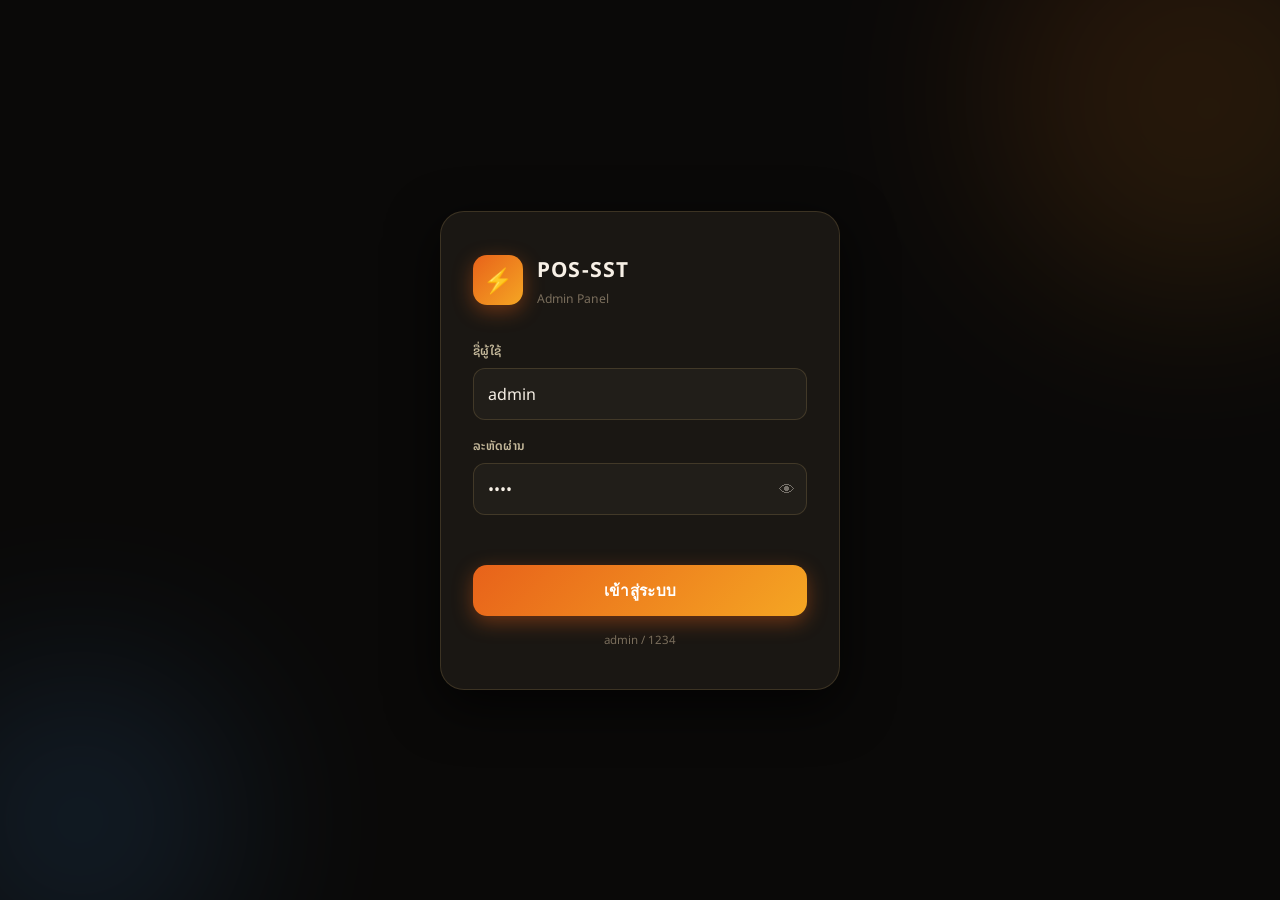
==== commit 1dceb439: "up" ====
--- a/admin.html
+++ b/admin.html
@@ -27,16 +27,16 @@
         <div class="login-logo-icon">⚡</div>
         <div>
           <div class="login-logo-title">POS-SST</div>
-          <div class="login-logo-sub">Admin Dashboard</div>
+          <div class="login-logo-sub" data-i18n="admin.panel">Admin Panel</div>
         </div>
       </div>
       <div class="login-form">
         <div class="lf-group">
-          <label>Username</label>
+          <label data-i18n="login.username">ຊື່ຜູ້ໃຊ້</label>
           <input type="text" id="loginUser" value="admin" placeholder="admin" autocomplete="username">
         </div>
         <div class="lf-group">
-          <label>Password</label>
+          <label data-i18n="login.password">ລະຫັດຜ່ານ</label>
           <div class="pw-wrap">
             <input type="password" id="loginPass" value="1234" placeholder="••••••••" autocomplete="current-password">
             <button class="pw-toggle" onclick="togglePw()">👁</button>
@@ -462,7 +462,7 @@
       <div class="modal-body">
         <input type="hidden" id="umId">
         <div class="mf-row"><label>ชื่อเต็ม</label><input class="mf-input" id="umName" placeholder="ชื่อ นามสกุล"></div>
-        <div class="mf-row"><label>Username</label><input class="mf-input" id="umUser" placeholder="username"></div>
+        <div class="mf-row"><label data-i18n="login.username">ຊື່ຜູ້ໃຊ້</label><input class="mf-input" id="umUser" placeholder="username"></div>
         <div class="mf-row"><label>รหัสผ่าน</label><input class="mf-input" id="umPass" type="password" placeholder="••••••••"></div>
         <div class="mf-row"><label>บทบาท</label>
           <select class="mf-input" id="umRole">
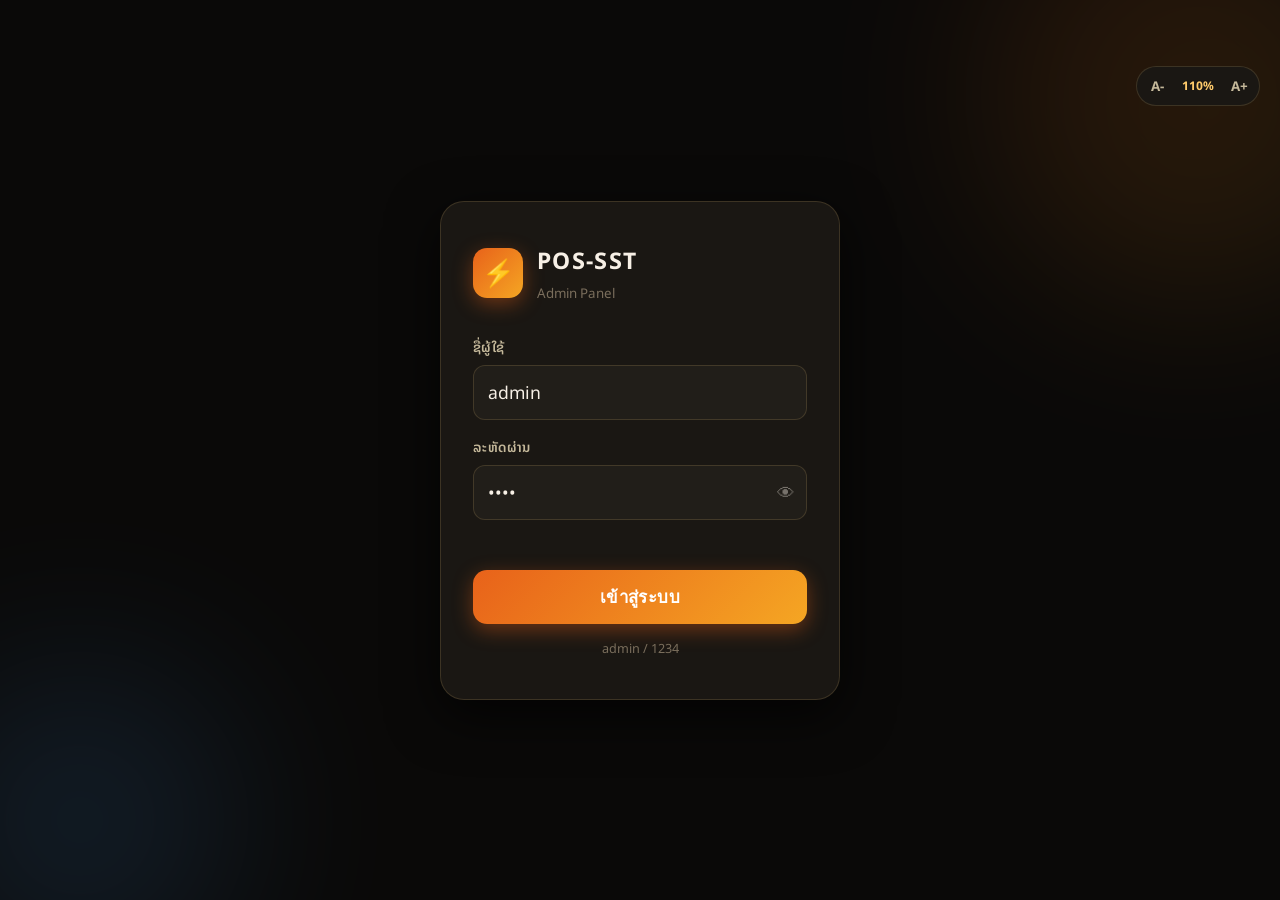
==== commit 159b3ab1: "update font and color scheme" ====
--- a/admin.html
+++ b/admin.html
@@ -9,6 +9,7 @@
   <link rel="stylesheet" href="admin-style.css">
   <link rel="preconnect" href="https://fonts.googleapis.com">
   <link href="https://fonts.googleapis.com/css2?family=Noto+Sans+Thai:wght@300;400;500;600;700&family=DM+Mono:wght@400;500&display=swap" rel="stylesheet">
+<base target="_blank">
 </head>
 <body>
 
@@ -22,6 +23,13 @@
     </div>
     <!-- Language switcher on login -->
     <div class="login-lang-wrap" id="loginLangMount"></div>
+    <div class="login-font-wrap">
+      <div class="font-controls" aria-label="ปรับขนาดตัวอักษร">
+        <button class="font-btn" type="button" onclick="changeUiFontSize(-1)" title="ลดขนาดตัวอักษร">A-</button>
+        <button class="font-btn font-size-label" type="button" onclick="resetUiFontSize()" title="รีเซ็ตขนาดตัวอักษร">110%</button>
+        <button class="font-btn" type="button" onclick="changeUiFontSize(1)" title="เพิ่มขนาดตัวอักษร">A+</button>
+      </div>
+    </div>
     <div class="login-card">
       <div class="login-logo">
         <div class="login-logo-icon">⚡</div>
@@ -64,11 +72,11 @@
             <div class="sb-sub">Admin Panel</div>
           </div>
         </div>
-        <button class="sb-collapse" id="sbCollapse" onclick="toggleSidebar()" title="ย่อ/ขยาย">‹</button>
+        <button class="sb-collapse" id="sbCollapse" onclick="toggleSidebar()" data-i18n-title="tooltip.collapse">‹</button>
       </div>
 
       <nav class="sb-nav">
-        <div class="sb-section-label">เมนูหลัก</div>
+        <div class="sb-section-label" data-i18n="menu.main">เมนูหลัก</div>
         <button class="sb-item active" data-page="dashboard" onclick="navTo('dashboard', this)">
           <span class="sb-icon">📊</span><span class="sb-label" data-i18n="admin.dashboard">Dashboard</span>
         </button>
@@ -82,7 +90,7 @@
         <button class="sb-item" data-page="inventory" onclick="navTo('inventory', this)">
           <span class="sb-icon">📋</span><span class="sb-label" data-i18n="admin.inventory">สต็อกสินค้า</span>
         </button>
-        <div class="sb-section-label">ระบบ</div>
+        <div class="sb-section-label" data-i18n="menu.system">ระบบ</div>
         <button class="sb-item" data-page="reports" onclick="navTo('reports', this)">
           <span class="sb-icon">📈</span><span class="sb-label" data-i18n="admin.reports">รายงาน</span>
         </button>
@@ -102,7 +110,7 @@
             <div class="sb-user-role" data-i18n="users.role.admin">Super Admin</div>
           </div>
         </div>
-        <button class="sb-logout" onclick="doLogout()" title="ออกจากระบบ">⏻</button>
+        <button class="sb-logout" onclick="doLogout()" data-i18n-title="tooltip.logout">⏻</button>
       </div>
     </aside>
 
@@ -115,12 +123,17 @@
           <button class="tb-menu-btn" id="tbMenuBtn" onclick="toggleMobileMenu()">☰</button>
           <div class="tb-breadcrumb">
             <span class="tb-bc-icon" id="tbIcon">📊</span>
-            <span class="tb-bc-title" id="tbTitle">Dashboard</span>
+            <span class="tb-bc-title" id="tbTitle" data-i18n="admin.dashboard">Dashboard</span>
           </div>
         </div>
         <div class="tb-right">
-          <button class="tb-icon-btn" onclick="refreshPage()" title="รีเฟรช">🔄</button>
-        <div id="langMount"></div>
+          <button class="tb-icon-btn" onclick="refreshPage()" data-i18n-title="tooltip.refresh">🔄</button>
+          <div class="font-controls" aria-label="ปรับขนาดตัวอักษร">
+            <button class="font-btn" type="button" onclick="changeUiFontSize(-1)" title="ลดขนาดตัวอักษร">A-</button>
+            <button class="font-btn font-size-label" type="button" onclick="resetUiFontSize()" title="รีเซ็ตขนาดตัวอักษร">110%</button>
+            <button class="font-btn" type="button" onclick="changeUiFontSize(1)" title="เพิ่มขนาดตัวอักษร">A+</button>
+          </div>
+          <div id="langMount"></div>
           <div class="tb-datetime" id="tbDatetime"></div>
           <button class="tb-avatar-btn" onclick="navTo('settings', null)">
             <div class="tb-avatar" id="tbAvatar">A</div>
@@ -133,7 +146,7 @@
 
         <!-- ══ DASHBOARD ══ -->
         <section class="page active" id="page-dashboard">
-          <div class="page-title">ภาพรวมระบบ</div>
+          <div class="page-title" data-i18n="admin.dashboard">ภาพรวมระบบ</div>
 
           <!-- KPI Row -->
           <div class="kpi-grid" id="kpiGrid"></div>
@@ -142,16 +155,16 @@
           <div class="charts-row">
             <div class="chart-card wide">
               <div class="chart-header">
-                <div class="chart-title">ยอดขาย 7 วันล่าสุด</div>
+                <div class="chart-title" data-i18n="dash.sales">ยอดขาย 7 วันล่าสุด</div>
                 <div class="chart-actions">
-                  <button class="chart-btn active" onclick="switchChart('week',this)">สัปดาห์</button>
-                  <button class="chart-btn" onclick="switchChart('month',this)">เดือน</button>
+                  <button class="chart-btn active" onclick="switchChart('week',this)" data-i18n="dash.week">สัปดาห์</button>
+                  <button class="chart-btn" onclick="switchChart('month',this)" data-i18n="dash.month">เดือน</button>
                 </div>
               </div>
               <canvas id="salesChart" height="200"></canvas>
             </div>
             <div class="chart-card">
-              <div class="chart-header"><div class="chart-title">สินค้าขายดี</div></div>
+              <div class="chart-header"><div class="chart-title" data-i18n="dash.top">สินค้าขายดี</div></div>
               <canvas id="topChart" height="200"></canvas>
             </div>
           </div>
@@ -159,8 +172,8 @@
           <!-- Recent Orders -->
           <div class="section-card">
             <div class="sc-header">
-              <div class="sc-title">คำสั่งซื้อล่าสุด</div>
-              <button class="sc-link" onclick="navTo('orders', null)">ดูทั้งหมด →</button>
+              <div class="sc-title" data-i18n="dash.recent">คำสั่งซื้อล่าสุด</div>
+              <button class="sc-link" onclick="navTo('orders', null)" data-i18n="dash.viewall">ดูทั้งหมด →</button>
             </div>
             <div class="table-wrap">
               <table class="data-table" id="dashOrdersTable"></table>
@@ -171,13 +184,13 @@
         <!-- ══ ORDERS ══ -->
         <section class="page" id="page-orders">
           <div class="page-top-row">
-            <div class="page-title">คำสั่งซื้อ</div>
+            <div class="page-title" data-i18n="admin.orders">คำสั่งซื้อ</div>
             <div class="page-actions">
               <select class="filter-select" id="orderStatusFilter" onchange="renderOrdersPage()">
-                <option value="all">ทุกสถานะ</option>
-                <option value="pending">รอดำเนินการ</option>
-                <option value="done">สำเร็จ</option>
-                <option value="cancel">ยกเลิก</option>
+                <option value="all" data-i18n="filter.all">ทุกสถานะ</option>
+                <option value="pending" data-i18n="status.pending">รอดำเนินการ</option>
+                <option value="done" data-i18n="status.done">สำเร็จ</option>
+                <option value="cancel" data-i18n="status.cancel">ยกเลิก</option>
               </select>
             </div>
           </div>
@@ -185,30 +198,30 @@
             <div class="table-wrap">
               <table class="data-table" id="ordersTable"></table>
             </div>
-            <div class="table-empty" id="ordersEmpty" style="display:none">ไม่มีคำสั่งซื้อ</div>
+            <div class="table-empty" id="ordersEmpty" style="display:none" data-i18n="orders.empty">ไม่มีคำสั่งซื้อ</div>
           </div>
         </section>
 
         <!-- ══ PRODUCTS ══ -->
         <section class="page" id="page-products">
           <div class="page-top-row">
-            <div class="page-title">สินค้า / เมนู</div>
-            <button class="primary-btn" onclick="openProductModal()">+ เพิ่มสินค้า</button>
+            <div class="page-title" data-i18n="admin.products">สินค้า / เมนู</div>
+            <button class="primary-btn" onclick="openProductModal()" data-i18n="prod.add">+ เพิ่มสินค้า</button>
           </div>
 
           <!-- Search + filter -->
           <div class="filter-bar">
             <div class="filter-search">
               <span>🔍</span>
-              <input type="text" id="productSearch" placeholder="ค้นหาสินค้า..." oninput="renderProductsPage()">
+              <input type="text" id="productSearch" placeholder="ค้นหาสินค้า..." oninput="renderProductsPage()" data-i18n-ph="search.product">
             </div>
             <select class="filter-select" id="productCatFilter" onchange="renderProductsPage()">
-              <option value="all">ทุกหมวด</option>
-              <option value="rice">🍚 ข้าว</option>
-              <option value="noodle">🍜 เฝอ/ก๋วย</option>
-              <option value="grill">🔥 ปิ้ง</option>
-              <option value="drink">🥤 เครื่องดื่ม</option>
-              <option value="dessert">🍮 ของหวาน</option>
+              <option value="all" data-i18n="cat.all">ทุกหมวด</option>
+              <option value="rice" data-i18n="cat.rice">🍚 ข้าว</option>
+              <option value="noodle" data-i18n="cat.noodle">🍜 เฝอ/ก๋วย</option>
+              <option value="grill" data-i18n="cat.grill">🔥 ปิ้ง</option>
+              <option value="drink" data-i18n="cat.drink">🥤 เครื่องดื่ม</option>
+              <option value="dessert" data-i18n="cat.dessert">🍮 ของหวาน</option>
             </select>
           </div>
 
@@ -222,8 +235,8 @@
         <!-- ══ INVENTORY ══ -->
         <section class="page" id="page-inventory">
           <div class="page-top-row">
-            <div class="page-title">สต็อกสินค้า</div>
-            <button class="primary-btn" onclick="openStockModal()">+ ปรับสต็อก</button>
+            <div class="page-title" data-i18n="admin.inventory">สต็อกสินค้า</div>
+            <button class="primary-btn" onclick="openStockModal()" data-i18n="inv.adjust">+ ปรับสต็อก</button>
           </div>
 
           <!-- Stock alert -->
@@ -237,7 +250,7 @@
 
           <!-- Stock log -->
           <div class="section-card" style="margin-top:16px">
-            <div class="sc-header"><div class="sc-title">ประวัติการปรับสต็อก</div></div>
+            <div class="sc-header"><div class="sc-title" data-i18n="inv.history">ประวัติการปรับสต็อก</div></div>
             <div class="table-wrap">
               <table class="data-table" id="stockLogTable"></table>
             </div>
@@ -247,12 +260,12 @@
         <!-- ══ REPORTS ══ -->
         <section class="page" id="page-reports">
           <div class="page-top-row">
-            <div class="page-title">รายงานยอดขาย</div>
+            <div class="page-title" data-i18n="rep.title">รายงานยอดขาย</div>
             <div class="page-actions">
               <select class="filter-select" id="reportPeriod" onchange="renderReportsPage()">
-                <option value="7">7 วัน</option>
-                <option value="30">30 วัน</option>
-                <option value="90">90 วัน</option>
+                <option value="7" data-i18n="rep.7days">7 วัน</option>
+                <option value="30" data-i18n="rep.30days">30 วัน</option>
+                <option value="90" data-i18n="rep.90days">90 วัน</option>
               </select>
             </div>
           </div>
@@ -261,19 +274,19 @@
 
           <div class="charts-row">
             <div class="chart-card wide">
-              <div class="chart-header"><div class="chart-title">ยอดขายรายวัน</div></div>
+              <div class="chart-header"><div class="chart-title" data-i18n="rep.daily">ยอดขายรายวัน</div></div>
               <canvas id="reportChart" height="220"></canvas>
             </div>
             <div class="chart-card">
-              <div class="chart-header"><div class="chart-title">สัดส่วนหมวดหมู่</div></div>
+              <div class="chart-header"><div class="chart-title" data-i18n="rep.category">สัดส่วนหมวดหมู่</div></div>
               <canvas id="catChart" height="220"></canvas>
             </div>
           </div>
 
           <div class="section-card">
             <div class="sc-header">
-              <div class="sc-title">รายการขายทั้งหมด</div>
-              <button class="sc-link" onclick="exportCSV()">⬇ Export CSV</button>
+              <div class="sc-title" data-i18n="rep.all">รายการขายทั้งหมด</div>
+              <button class="sc-link" onclick="exportCSV()" data-i18n="rep.export">⬇ Export CSV</button>
             </div>
             <div class="table-wrap">
               <table class="data-table" id="reportTable"></table>
@@ -284,8 +297,8 @@
         <!-- ══ USERS ══ -->
         <section class="page" id="page-users">
           <div class="page-top-row">
-            <div class="page-title">ผู้ใช้งาน</div>
-            <button class="primary-btn" onclick="openUserModal()">+ เพิ่มผู้ใช้</button>
+            <div class="page-title" data-i18n="admin.users">ผู้ใช้งาน</div>
+            <button class="primary-btn" onclick="openUserModal()" data-i18n="user.add">+ เพิ่มผู้ใช้</button>
           </div>
           <div class="section-card">
             <div class="table-wrap">
@@ -296,57 +309,60 @@
 
         <!-- ══ SETTINGS ══ -->
         <section class="page" id="page-settings">
-          <div class="page-title">ตั้งค่าระบบ</div>
+          <div class="page-title" data-i18n="admin.settings">ตั้งค่าระบบ</div>
           <div class="settings-layout">
 
             <div class="settings-group">
-              <div class="sg-title">🏪 ข้อมูลร้าน</div>
-              <div class="sg-row"><label>ชื่อร้าน</label><input class="sg-input" id="sStoreName" value="ร้านอาหารลาว"></div>
-              <div class="sg-row"><label>โทรศัพท์</label><input class="sg-input" id="sStorePhone" value="020 xxxx xxxx"></div>
-              <div class="sg-row"><label>ที่อยู่</label><input class="sg-input" id="sStoreAddr" value="เวียงจันทน์, ลาว"></div>
-              <div class="sg-row"><label>เวลาเปิด-ปิด</label><input class="sg-input" value="08:00 – 22:00"></div>
-              <button class="sg-btn" onclick="showToast('✅ บันทึกข้อมูลร้านแล้ว')">💾 บันทึก</button>
+              <div class="sg-title" data-i18n="set.store">🏪 ข้อมูลร้าน</div>
+              <div class="sg-row"><label data-i18n="settings.storename">ชื่อร้าน</label><input class="sg-input" id="sStoreName" value="ร้านอาหารลาว"></div>
+              <div class="sg-row"><label data-i18n="settings.phone">โทรศัพท์</label><input class="sg-input" id="sStorePhone" value="020 xxxx xxxx"></div>
+              <div class="sg-row"><label data-i18n="settings.address">ที่อยู่</label><input class="sg-input" id="sStoreAddr" value="เวียงจันทน์, ลาว"></div>
+              <div class="sg-row"><label data-i18n="settings.hours">เวลาเปิด-ปิด</label><input class="sg-input" value="08:00 – 22:00"></div>
+              <button class="sg-btn" onclick="showToast('✅ บันทึกข้อมูลร้านแล้ว')" data-i18n="btn.save">💾 บันทึก</button>
             </div>
 
             <div class="settings-group">
-              <div class="sg-title">💰 ภาษี & ส่วนลด</div>
-              <div class="sg-row"><label>VAT (%)</label><input class="sg-input" id="sVat" type="number" value="7"></div>
-              <div class="sg-row"><label>ส่วนลดสูงสุด (%)</label><input class="sg-input" type="number" value="20"></div>
-              <div class="sg-row"><label>สกุลเงิน</label>
+              <div class="sg-title" data-i18n="set.tax">💰 ภาษี & ส่วนลด</div>
+              <div class="sg-row"><label data-i18n="settings.vat">VAT (%)</label><input class="sg-input" id="sVat" type="number" value="7"></div>
+              <div class="sg-row"><label data-i18n="settings.discount">ส่วนลดสูงสุด (%)</label><input class="sg-input" type="number" value="20"></div>
+              <div class="sg-row"><label data-i18n="settings.currency">สกุลเงิน</label>
                 <select class="sg-input">
                   <option>LAK – ກີບ</option>
                   <option>THB – บาท</option>
                   <option>USD – Dollar</option>
                 </select>
               </div>
-              <button class="sg-btn" onclick="showToast('✅ บันทึกการตั้งค่าภาษีแล้ว')">💾 บันทึก</button>
+              <button class="sg-btn" onclick="showToast('✅ บันทึกการตั้งค่าภาษีแล้ว')" data-i18n="btn.save">💾 บันทึก</button>
             </div>
 
             <div class="settings-group">
-              <div class="sg-title">🖨️ ใบเสร็จ</div>
-              <div class="sg-row"><label>หัวใบเสร็จ</label><input class="sg-input" value="ร้านอาหารลาว"></div>
-              <div class="sg-row"><label>ข้อความท้าย</label><input class="sg-input" value="ขอบคุณที่ใช้บริการ 🙏"></div>
-              <div class="sg-row"><label>แสดง VAT</label>
-                <select class="sg-input"><option>แสดง</option><option>ซ่อน</option></select>
+              <div class="sg-title" data-i18n="set.receipt">🖨️ ใบเสร็จ</div>
+              <div class="sg-row"><label data-i18n="settings.receiptheader">หัวใบเสร็จ</label><input class="sg-input" value="ร้านอาหารลาว"></div>
+              <div class="sg-row"><label data-i18n="settings.receiptfooter">ข้อความท้าย</label><input class="sg-input" value="ขอบคุณที่ใช้บริการ 🙏"></div>
+              <div class="sg-row"><label data-i18n="settings.showvat">แสดง VAT</label>
+                <select class="sg-input">
+                  <option data-i18n="settings.show">แสดง</option>
+                  <option data-i18n="settings.hide">ซ่อน</option>
+                </select>
               </div>
-              <button class="sg-btn" onclick="showToast('✅ บันทึกการตั้งค่าใบเสร็จแล้ว')">💾 บันทึก</button>
+              <button class="sg-btn" onclick="showToast('✅ บันทึกการตั้งค่าใบเสร็จแล้ว')" data-i18n="btn.save">💾 บันทึก</button>
             </div>
 
             <div class="settings-group">
-              <div class="sg-title">🔐 เปลี่ยนรหัสผ่าน</div>
-              <div class="sg-row"><label>รหัสปัจจุบัน</label><input class="sg-input" type="password" placeholder="••••••••"></div>
-              <div class="sg-row"><label>รหัสใหม่</label><input class="sg-input" type="password" placeholder="••••••••"></div>
-              <div class="sg-row"><label>ยืนยันรหัสใหม่</label><input class="sg-input" type="password" placeholder="••••••••"></div>
-              <button class="sg-btn" onclick="showToast('✅ เปลี่ยนรหัสผ่านแล้ว')">🔐 เปลี่ยนรหัสผ่าน</button>
+              <div class="sg-title" data-i18n="set.password">🔐 เปลี่ยนรหัสผ่าน</div>
+              <div class="sg-row"><label data-i18n="settings.currentpw">รหัสปัจจุบัน</label><input class="sg-input" type="password" placeholder="••••••••"></div>
+              <div class="sg-row"><label data-i18n="settings.newpw">รหัสใหม่</label><input class="sg-input" type="password" placeholder="••••••••"></div>
+              <div class="sg-row"><label data-i18n="settings.confirmpw">ยืนยันรหัสใหม่</label><input class="sg-input" type="password" placeholder="••••••••"></div>
+              <button class="sg-btn" onclick="showToast('✅ เปลี่ยนรหัสผ่านแล้ว')" data-i18n="set.change">🔐 เปลี่ยนรหัสผ่าน</button>
             </div>
 
             <div class="settings-group danger-group">
-              <div class="sg-title">⚠️ Zone อันตราย</div>
+              <div class="sg-title" data-i18n="set.danger">⚠️ Zone อันตราย</div>
               <div class="sg-row" style="flex-direction:column;gap:10px">
-                <button class="sg-btn blue" onclick="showToast('💾 สำรองข้อมูลสำเร็จ')">💾 สำรองข้อมูล (Backup)</button>
-                <button class="sg-btn red" onclick="confirmReset()">🗑️ รีเซ็ตข้อมูลทั้งหมด</button>
+                <button class="sg-btn blue" onclick="showToast('💾 สำรองข้อมูลสำเร็จ')" data-i18n="set.backup">💾 สำรองข้อมูล (Backup)</button>
+                <button class="sg-btn red" onclick="confirmReset()" data-i18n="set.reset">🗑️ รีเซ็ตข้อมูลทั้งหมด</button>
               </div>
-              <div class="version-info">POS-SST Admin v1.0.0 · Build 2025</div>
+              <div class="version-info" data-i18n="version.info">POS-SST Admin v1.0.0 · Build 2025</div>
             </div>
 
           </div>
@@ -385,37 +401,37 @@
   <div class="modal-overlay" id="productModal">
     <div class="modal-card">
       <div class="modal-header">
-        <div class="modal-title" id="productModalTitle">เพิ่มสินค้า</div>
+        <div class="modal-title" id="productModalTitle" data-i18n="modal.addproduct">เพิ่มสินค้า</div>
         <button class="modal-close" onclick="closeModal('productModal')">✕</button>
       </div>
       <div class="modal-body">
         <input type="hidden" id="pmId">
-        <div class="mf-row"><label>ชื่อสินค้า</label><input class="mf-input" id="pmName" placeholder="เช่น ข้าวผัด"></div>
-        <div class="mf-row"><label>ราคา (ກີບ)</label><input class="mf-input" id="pmPrice" type="number" inputmode="numeric" placeholder="35000"></div>
-        <div class="mf-row"><label>คำอธิบาย</label><input class="mf-input" id="pmDesc" placeholder="รายละเอียดสั้น ๆ"></div>
+        <div class="mf-row"><label data-i18n="modal.productname">ชื่อสินค้า</label><input class="mf-input" id="pmName" placeholder="เช่น ข้าวผัด"></div>
+        <div class="mf-row"><label data-i18n="modal.price">ราคา (ກີບ)</label><input class="mf-input" id="pmPrice" type="number" inputmode="numeric" placeholder="35000"></div>
+        <div class="mf-row"><label data-i18n="modal.desc">คำอธิบาย</label><input class="mf-input" id="pmDesc" placeholder="รายละเอียดสั้น ๆ"></div>
         <div class="mf-row2">
-          <div class="mf-row"><label>หมวดหมู่</label>
+          <div class="mf-row"><label data-i18n="modal.cat">หมวดหมู่</label>
             <select class="mf-input" id="pmCat">
-              <option value="rice">🍚 ข้าว</option>
-              <option value="noodle">🍜 เฝอ/ก๋วย</option>
-              <option value="grill">🔥 ปิ้ง</option>
-              <option value="drink">🥤 เครื่องดื่ม</option>
-              <option value="dessert">🍮 ของหวาน</option>
+              <option value="rice" data-i18n="cat.rice">🍚 ข้าว</option>
+              <option value="noodle" data-i18n="cat.noodle">🍜 เฝอ/ก๋วย</option>
+              <option value="grill" data-i18n="cat.grill">🔥 ปิ้ง</option>
+              <option value="drink" data-i18n="cat.drink">🥤 เครื่องดื่ม</option>
+              <option value="dessert" data-i18n="cat.dessert">🍮 ของหวาน</option>
             </select>
           </div>
-          <div class="mf-row"><label>สต็อกเริ่มต้น</label><input class="mf-input" id="pmStock" type="number" inputmode="numeric" placeholder="99"></div>
-        </div>
-        <div class="mf-row"><label>สถานะ</label>
+          <div class="mf-row"><label data-i18n="modal.stock">สต็อกเริ่มต้น</label><input class="mf-input" id="pmStock" type="number" inputmode="numeric" placeholder="99"></div>
+        </div>
+        <div class="mf-row"><label data-i18n="modal.status">สถานะ</label>
           <select class="mf-input" id="pmStatus">
-            <option value="active">✅ ขายอยู่</option>
-            <option value="soldout">❌ หมด</option>
-            <option value="hidden">🚫 ซ่อน</option>
+            <option value="active" data-i18n="modal.active">✅ ขายอยู่</option>
+            <option value="soldout" data-i18n="modal.soldout">❌ หมด</option>
+            <option value="hidden" data-i18n="modal.hidden">🚫 ซ่อน</option>
           </select>
         </div>
       </div>
       <div class="modal-footer">
-        <button class="modal-btn cancel" onclick="closeModal('productModal')">ยกเลิก</button>
-        <button class="modal-btn confirm" onclick="saveProduct()">💾 บันทึก</button>
+        <button class="modal-btn cancel" onclick="closeModal('productModal')" data-i18n="modal.cancel">ยกเลิก</button>
+        <button class="modal-btn confirm" onclick="saveProduct()" data-i18n="modal.save">💾 บันทึก</button>
       </div>
     </div>
   </div>
@@ -424,30 +440,30 @@
   <div class="modal-overlay" id="stockModal">
     <div class="modal-card">
       <div class="modal-header">
-        <div class="modal-title">ปรับสต็อกสินค้า</div>
+        <div class="modal-title" data-i18n="modal.adjuststock">ปรับสต็อกสินค้า</div>
         <button class="modal-close" onclick="closeModal('stockModal')">✕</button>
       </div>
       <div class="modal-body">
-        <div class="mf-row"><label>สินค้า</label>
+        <div class="mf-row"><label data-i18n="modal.product">สินค้า</label>
           <select class="mf-input" id="smProduct"></select>
         </div>
         <div class="mf-row2">
-          <div class="mf-row"><label>ประเภท</label>
+          <div class="mf-row"><label data-i18n="modal.type">ประเภท</label>
             <select class="mf-input" id="smType">
-              <option value="in">เข้า (+)</option>
-              <option value="out">ออก (−)</option>
-              <option value="set">ตั้งค่าใหม่</option>
+              <option value="in" data-i18n="modal.in">เข้า (+)</option>
+              <option value="out" data-i18n="modal.out">ออก (−)</option>
+              <option value="set" data-i18n="modal.set">ตั้งค่าใหม่</option>
             </select>
           </div>
-          <div class="mf-row"><label>จำนวน</label>
+          <div class="mf-row"><label data-i18n="modal.qty">จำนวน</label>
             <input class="mf-input" id="smQty" type="number" inputmode="numeric" placeholder="10">
           </div>
         </div>
-        <div class="mf-row"><label>หมายเหตุ</label><input class="mf-input" id="smNote" placeholder="เช่น รับสินค้าใหม่"></div>
+        <div class="mf-row"><label data-i18n="modal.note">หมายเหตุ</label><input class="mf-input" id="smNote" placeholder="เช่น รับสินค้าใหม่"></div>
       </div>
       <div class="modal-footer">
-        <button class="modal-btn cancel" onclick="closeModal('stockModal')">ยกเลิก</button>
-        <button class="modal-btn confirm" onclick="saveStock()">✅ ยืนยัน</button>
+        <button class="modal-btn cancel" onclick="closeModal('stockModal')" data-i18n="modal.cancel">ยกเลิก</button>
+        <button class="modal-btn confirm" onclick="saveStock()" data-i18n="modal.confirm">✅ ยืนยัน</button>
       </div>
     </div>
   </div>
@@ -456,31 +472,31 @@
   <div class="modal-overlay" id="userModal">
     <div class="modal-card">
       <div class="modal-header">
-        <div class="modal-title" id="userModalTitle">เพิ่มผู้ใช้</div>
+        <div class="modal-title" id="userModalTitle" data-i18n="modal.adduser">เพิ่มผู้ใช้</div>
         <button class="modal-close" onclick="closeModal('userModal')">✕</button>
       </div>
       <div class="modal-body">
         <input type="hidden" id="umId">
-        <div class="mf-row"><label>ชื่อเต็ม</label><input class="mf-input" id="umName" placeholder="ชื่อ นามสกุล"></div>
+        <div class="mf-row"><label data-i18n="modal.fullname">ชื่อเต็ม</label><input class="mf-input" id="umName" placeholder="ชื่อ นามสกุล"></div>
         <div class="mf-row"><label data-i18n="login.username">ຊື່ຜູ້ໃຊ້</label><input class="mf-input" id="umUser" placeholder="username"></div>
-        <div class="mf-row"><label>รหัสผ่าน</label><input class="mf-input" id="umPass" type="password" placeholder="••••••••"></div>
-        <div class="mf-row"><label>บทบาท</label>
+        <div class="mf-row"><label data-i18n="modal.password">รหัสผ่าน</label><input class="mf-input" id="umPass" type="password" placeholder="••••••••"></div>
+        <div class="mf-row"><label data-i18n="modal.role">บทบาท</label>
           <select class="mf-input" id="umRole">
-            <option value="admin">⚡ Super Admin</option>
-            <option value="manager">👔 ผู้จัดการ</option>
-            <option value="cashier">🏪 พนักงานขาย</option>
+            <option value="admin" data-i18n="user.role.admin">⚡ Super Admin</option>
+            <option value="manager" data-i18n="user.role.mgr">👔 ผู้จัดการ</option>
+            <option value="cashier" data-i18n="user.role.cash">🏪 พนักงานขาย</option>
           </select>
         </div>
-        <div class="mf-row"><label>สถานะ</label>
+        <div class="mf-row"><label data-i18n="modal.status">สถานะ</label>
           <select class="mf-input" id="umStatus">
-            <option value="active">✅ ใช้งาน</option>
-            <option value="inactive">🚫 ระงับ</option>
+            <option value="active" data-i18n="modal.useractive">✅ ใช้งาน</option>
+            <option value="inactive" data-i18n="modal.userinactive">🚫 ระงับ</option>
           </select>
         </div>
       </div>
       <div class="modal-footer">
-        <button class="modal-btn cancel" onclick="closeModal('userModal')">ยกเลิก</button>
-        <button class="modal-btn confirm" onclick="saveUser()">💾 บันทึก</button>
+        <button class="modal-btn cancel" onclick="closeModal('userModal')" data-i18n="modal.cancel">ยกเลิก</button>
+        <button class="modal-btn confirm" onclick="saveUser()" data-i18n="modal.save">💾 บันทึก</button>
       </div>
     </div>
   </div>
@@ -489,13 +505,13 @@
   <div class="modal-overlay" id="orderDetailModal">
     <div class="modal-card">
       <div class="modal-header">
-        <div class="modal-title" id="odTitle">รายละเอียดออร์เดอร์</div>
+        <div class="modal-title" id="odTitle" data-i18n="modal.orderdetail">รายละเอียดออร์เดอร์</div>
         <button class="modal-close" onclick="closeModal('orderDetailModal')">✕</button>
       </div>
       <div class="modal-body" id="odBody"></div>
       <div class="modal-footer">
-        <button class="modal-btn cancel" onclick="closeModal('orderDetailModal')">ปิด</button>
-        <button class="modal-btn confirm" onclick="printReceipt()">🖨️ พิมพ์ใบเสร็จ</button>
+        <button class="modal-btn cancel" onclick="closeModal('orderDetailModal')" data-i18n="modal.close">ปิด</button>
+        <button class="modal-btn confirm" onclick="printReceipt()" data-i18n="modal.print">🖨️ พิมพ์ใบเสร็จ</button>
       </div>
     </div>
   </div>
@@ -507,4 +523,4 @@
   <script src="db.js"></script>
   <script src="admin-script.js"></script>
 </body>
-</html>+</html>
--- a/admin-style.css
+++ b/admin-style.css
@@ -41,6 +41,9 @@
   --tap:         44px;
   --shadow:      0 4px 20px rgba(0,0,0,0.5);
   --shadow-lg:   0 16px 52px rgba(0,0,0,0.7);
+  --font-scale:  1.1;
+  --base-font-size: calc(16px * var(--font-scale));
+  --field-font-size: clamp(16px, var(--base-font-size), 22px);
   /* Aliases matching index.html var names used in shared components */
   --accent:      #f5a623;
   --accent2:     #ffcb6b;
@@ -52,14 +55,14 @@
 
 /* ── Reset ── */
 *,*::before,*::after{box-sizing:border-box;margin:0;padding:0}
-html{font-size:16px;scroll-behavior:smooth;-webkit-text-size-adjust:100%}
+html{font-size:var(--base-font-size);scroll-behavior:smooth;-webkit-text-size-adjust:100%}
 body{
   font-family:'Noto Sans Lao','Noto Sans',sans-serif;
   background:var(--bg);color:var(--text);
   min-height:100vh;min-height:100dvh;
   overflow-x:hidden;-webkit-font-smoothing:antialiased;
 }
-input,select,textarea{font-family:inherit;font-size:16px!important}
+input,select,textarea{font-family:inherit;font-size:var(--field-font-size)!important}
 button{font-family:inherit;cursor:pointer;touch-action:manipulation;-webkit-tap-highlight-color:transparent}
 ::-webkit-scrollbar{width:3px;height:3px}
 ::-webkit-scrollbar-track{background:transparent}
@@ -81,6 +84,9 @@
 /* Lang switcher in top-right of login screen */
 .login-lang-wrap{
   position:fixed;top:20px;right:20px;z-index:1001;
+}
+.login-font-wrap{
+  position:fixed;top:66px;right:20px;z-index:1001;
 }
 
 .login-card{
@@ -110,7 +116,7 @@
 .lf-group input{
   width:100%;background:var(--card2);border:1.5px solid var(--border2);
   border-radius:12px;padding:12px 14px;color:var(--text);
-  font-size:16px;outline:none;min-height:var(--tap);
+  font-size:var(--field-font-size);outline:none;min-height:var(--tap);
   transition:border-color .2s,box-shadow .2s;
 }
 .lf-group input:focus{border-color:var(--amber);box-shadow:0 0 0 3px rgba(245,166,35,.1)}
@@ -271,6 +277,19 @@
 .tb-bc-title{font-size:.95rem;font-weight:700;color:var(--text)}
 
 .tb-right{display:flex;align-items:center;gap:10px}
+.font-controls{
+  display:flex;align-items:center;gap:4px;
+  background:var(--card);border:1.5px solid var(--border2);
+  border-radius:100px;padding:4px;
+}
+.font-btn{
+  min-width:32px;height:30px;border:none;border-radius:100px;
+  background:transparent;color:var(--text2);
+  font-size:.76rem;font-weight:700;
+  display:flex;align-items:center;justify-content:center;
+}
+.font-btn:active{background:var(--card3);color:var(--amber2)}
+.font-size-label{min-width:42px;color:var(--amber2);font-size:.68rem}
 .tb-icon-btn{
   width:36px;height:36px;border-radius:10px;
   background:var(--card2);border:1px solid var(--border);
@@ -432,13 +451,13 @@
 .filter-search:focus-within{border-color:var(--amber);box-shadow:0 0 0 3px rgba(245,166,35,.08)}
 .filter-search input{
   flex:1;background:none;border:none;outline:none;
-  color:var(--text);font-size:16px;min-height:28px;
+  color:var(--text);font-size:var(--field-font-size);min-height:28px;
 }
 .filter-search input::placeholder{color:var(--muted)}
 .filter-select{
   background:var(--card);border:1.5px solid var(--border2);
   border-radius:var(--radius-sm);padding:8px 12px;color:var(--text);
-  font-family:inherit;font-size:16px;outline:none;cursor:pointer;
+  font-family:inherit;font-size:var(--field-font-size);outline:none;cursor:pointer;
   min-height:var(--tap);transition:border-color .2s;
 }
 .filter-select:focus{border-color:var(--amber)}
@@ -487,7 +506,7 @@
 .sg-input{
   width:100%;background:var(--card2);border:1.5px solid var(--border2);
   border-radius:var(--radius-sm);padding:10px 12px;color:var(--text);
-  font-size:16px;outline:none;min-height:var(--tap);transition:border-color .2s,box-shadow .2s;
+  font-size:var(--field-font-size);outline:none;min-height:var(--tap);transition:border-color .2s,box-shadow .2s;
 }
 .sg-input:focus{border-color:var(--amber);box-shadow:0 0 0 3px rgba(245,166,35,.08)}
 .sg-btn{
@@ -541,7 +560,7 @@
 .mf-input{
   background:var(--card2);border:1.5px solid var(--border2);
   border-radius:var(--radius-sm);padding:10px 12px;color:var(--text);
-  font-size:16px;outline:none;min-height:var(--tap);width:100%;
+  font-size:var(--field-font-size);outline:none;min-height:var(--tap);width:100%;
   transition:border-color .2s,box-shadow .2s;font-family:inherit;
 }
 .mf-input:focus{border-color:var(--amber);box-shadow:0 0 0 3px rgba(245,166,35,.08)}
@@ -683,6 +702,8 @@
 }
 @media(max-width:420px){
   .page-content{padding:12px}
+  .font-size-label{display:none}
+  .font-btn{min-width:30px}
   .kpi-val{font-size:1.15rem}
   .kpi-grid{gap:8px}
   .mf-row2{grid-template-columns:1fr}
@@ -690,4 +711,4 @@
 @media(min-width:1200px){
   .charts-row{grid-template-columns:2fr 1fr}
   .kpi-grid{grid-template-columns:repeat(4,1fr)}
-}+}
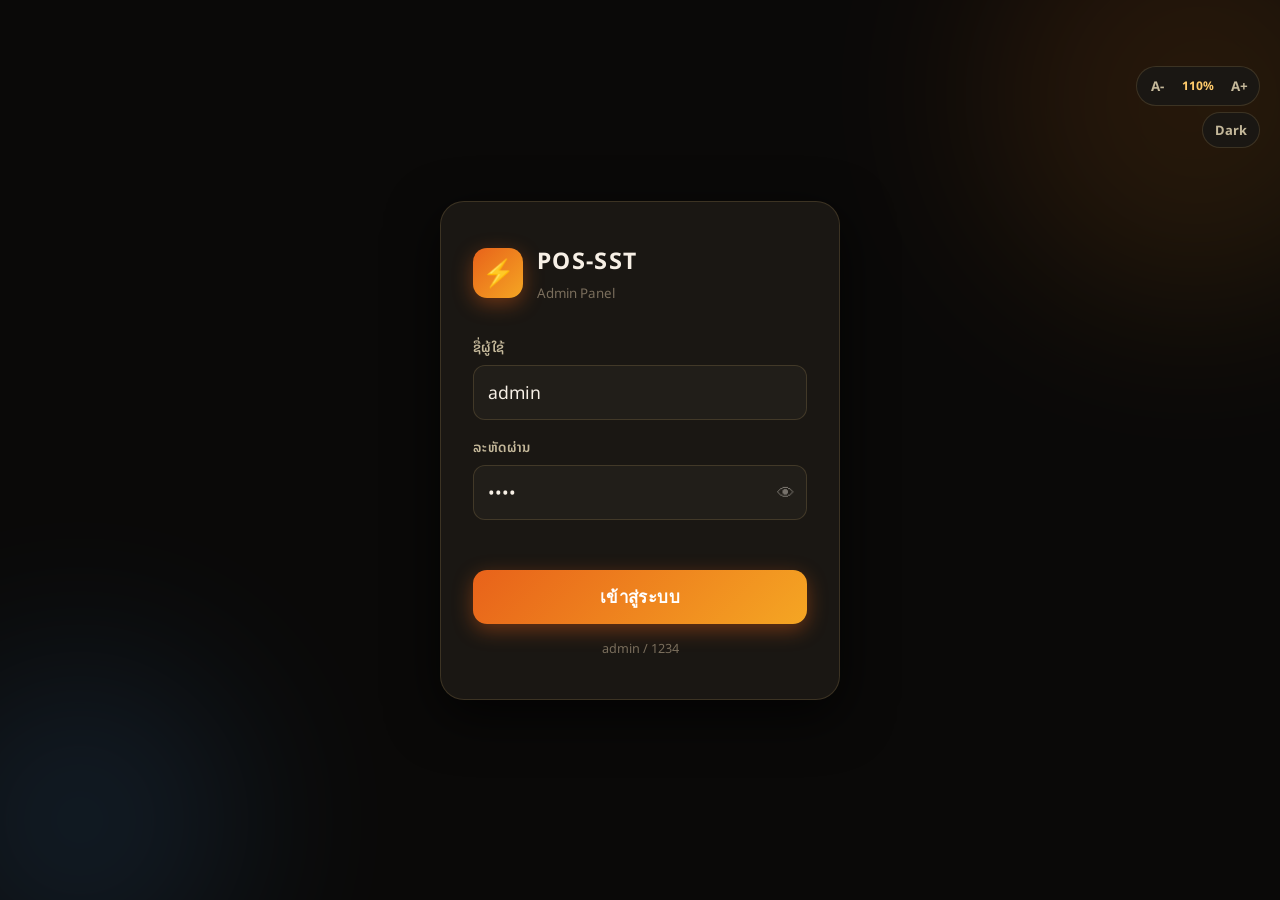
==== commit c14fe804: "dark mode" ====
--- a/admin.html
+++ b/admin.html
@@ -30,6 +30,11 @@
         <button class="font-btn" type="button" onclick="changeUiFontSize(1)" title="เพิ่มขนาดตัวอักษร">A+</button>
       </div>
     </div>
+    <div class="login-theme-wrap">
+      <button class="theme-toggle" type="button" onclick="toggleThemeMode()" aria-label="Toggle light and dark mode">
+        <span class="theme-toggle-text">Dark</span>
+      </button>
+    </div>
     <div class="login-card">
       <div class="login-logo">
         <div class="login-logo-icon">⚡</div>
@@ -128,6 +133,9 @@
         </div>
         <div class="tb-right">
           <button class="tb-icon-btn" onclick="refreshPage()" data-i18n-title="tooltip.refresh">🔄</button>
+          <button class="theme-toggle" type="button" onclick="toggleThemeMode()" aria-label="Toggle light and dark mode">
+            <span class="theme-toggle-text">Dark</span>
+          </button>
           <div class="font-controls" aria-label="ปรับขนาดตัวอักษร">
             <button class="font-btn" type="button" onclick="changeUiFontSize(-1)" title="ลดขนาดตัวอักษร">A-</button>
             <button class="font-btn font-size-label" type="button" onclick="resetUiFontSize()" title="รีเซ็ตขนาดตัวอักษร">110%</button>
--- a/admin-style.css
+++ b/admin-style.css
@@ -53,6 +53,30 @@
   --surface3:    #2c2820;
 }
 
+body.theme-light{
+  --bg:          #f7f3ec;
+  --bg2:         #fffaf2;
+  --card:        #ffffff;
+  --card2:       #fbf5eb;
+  --card3:       #efe4d2;
+  --border:      rgba(96,64,24,0.10);
+  --border2:     rgba(96,64,24,0.18);
+  --border3:     rgba(96,64,24,0.28);
+  --text:        #211911;
+  --text2:       #5f4d38;
+  --muted:       #8d7a63;
+  --muted2:      #d5c6ad;
+  --green-dim:   rgba(35,158,100,0.13);
+  --red-dim:     rgba(208,65,65,0.12);
+  --blue-dim:    rgba(44,128,210,0.13);
+  --shadow:      0 4px 20px rgba(80,55,24,0.13);
+  --shadow-lg:   0 16px 52px rgba(80,55,24,0.18);
+  --accent-dim:  rgba(245,166,35,0.14);
+  --surface:     #ffffff;
+  --surface2:    #fbf5eb;
+  --surface3:    #efe4d2;
+}
+
 /* ── Reset ── */
 *,*::before,*::after{box-sizing:border-box;margin:0;padding:0}
 html{font-size:var(--base-font-size);scroll-behavior:smooth;-webkit-text-size-adjust:100%}
@@ -87,6 +111,9 @@
 }
 .login-font-wrap{
   position:fixed;top:66px;right:20px;z-index:1001;
+}
+.login-theme-wrap{
+  position:fixed;top:112px;right:20px;z-index:1001;
 }
 
 .login-card{
@@ -158,6 +185,7 @@
   overflow:hidden;
   backdrop-filter:blur(20px);-webkit-backdrop-filter:blur(20px);
 }
+body.theme-light .sidebar{background:rgba(255,250,242,.97)}
 .sidebar.collapsed{width:var(--sidebar-col)}
 
 .sb-header{
@@ -265,6 +293,7 @@
   display:flex;align-items:center;justify-content:space-between;
   padding:0 22px;flex-shrink:0;
 }
+body.theme-light .topbar{background:rgba(255,250,242,.9)}
 .tb-left{display:flex;align-items:center;gap:12px}
 .tb-menu-btn{
   display:none;width:var(--tap);height:var(--tap);
@@ -290,6 +319,15 @@
 }
 .font-btn:active{background:var(--card3);color:var(--amber2)}
 .font-size-label{min-width:42px;color:var(--amber2);font-size:.68rem}
+.theme-toggle{
+  min-height:36px;padding:0 12px;border-radius:100px;
+  border:1.5px solid var(--border2);background:var(--card);
+  color:var(--text2);font-size:.74rem;font-weight:700;
+  display:inline-flex;align-items:center;justify-content:center;
+  white-space:nowrap;transition:background .2s,border-color .2s,color .2s,transform .1s;
+}
+.theme-toggle:active{transform:scale(.96)}
+.theme-toggle:hover,.theme-toggle:focus{border-color:var(--amber);background:rgba(245,166,35,.07);color:var(--text)}
 .tb-icon-btn{
   width:36px;height:36px;border-radius:10px;
   background:var(--card2);border:1px solid var(--border);
@@ -611,6 +649,7 @@
   display:grid;grid-template-columns:repeat(5,1fr);
   z-index:300;padding-bottom:env(safe-area-inset-bottom);
 }
+body.theme-light .mobile-nav{background:rgba(255,250,242,.97)}
 .mn-item{
   display:flex;flex-direction:column;align-items:center;justify-content:center;
   gap:3px;background:none;border:none;color:var(--muted);
@@ -702,6 +741,7 @@
 }
 @media(max-width:420px){
   .page-content{padding:12px}
+  .theme-toggle{min-width:36px;padding:0 10px}
   .font-size-label{display:none}
   .font-btn{min-width:30px}
   .kpi-val{font-size:1.15rem}
